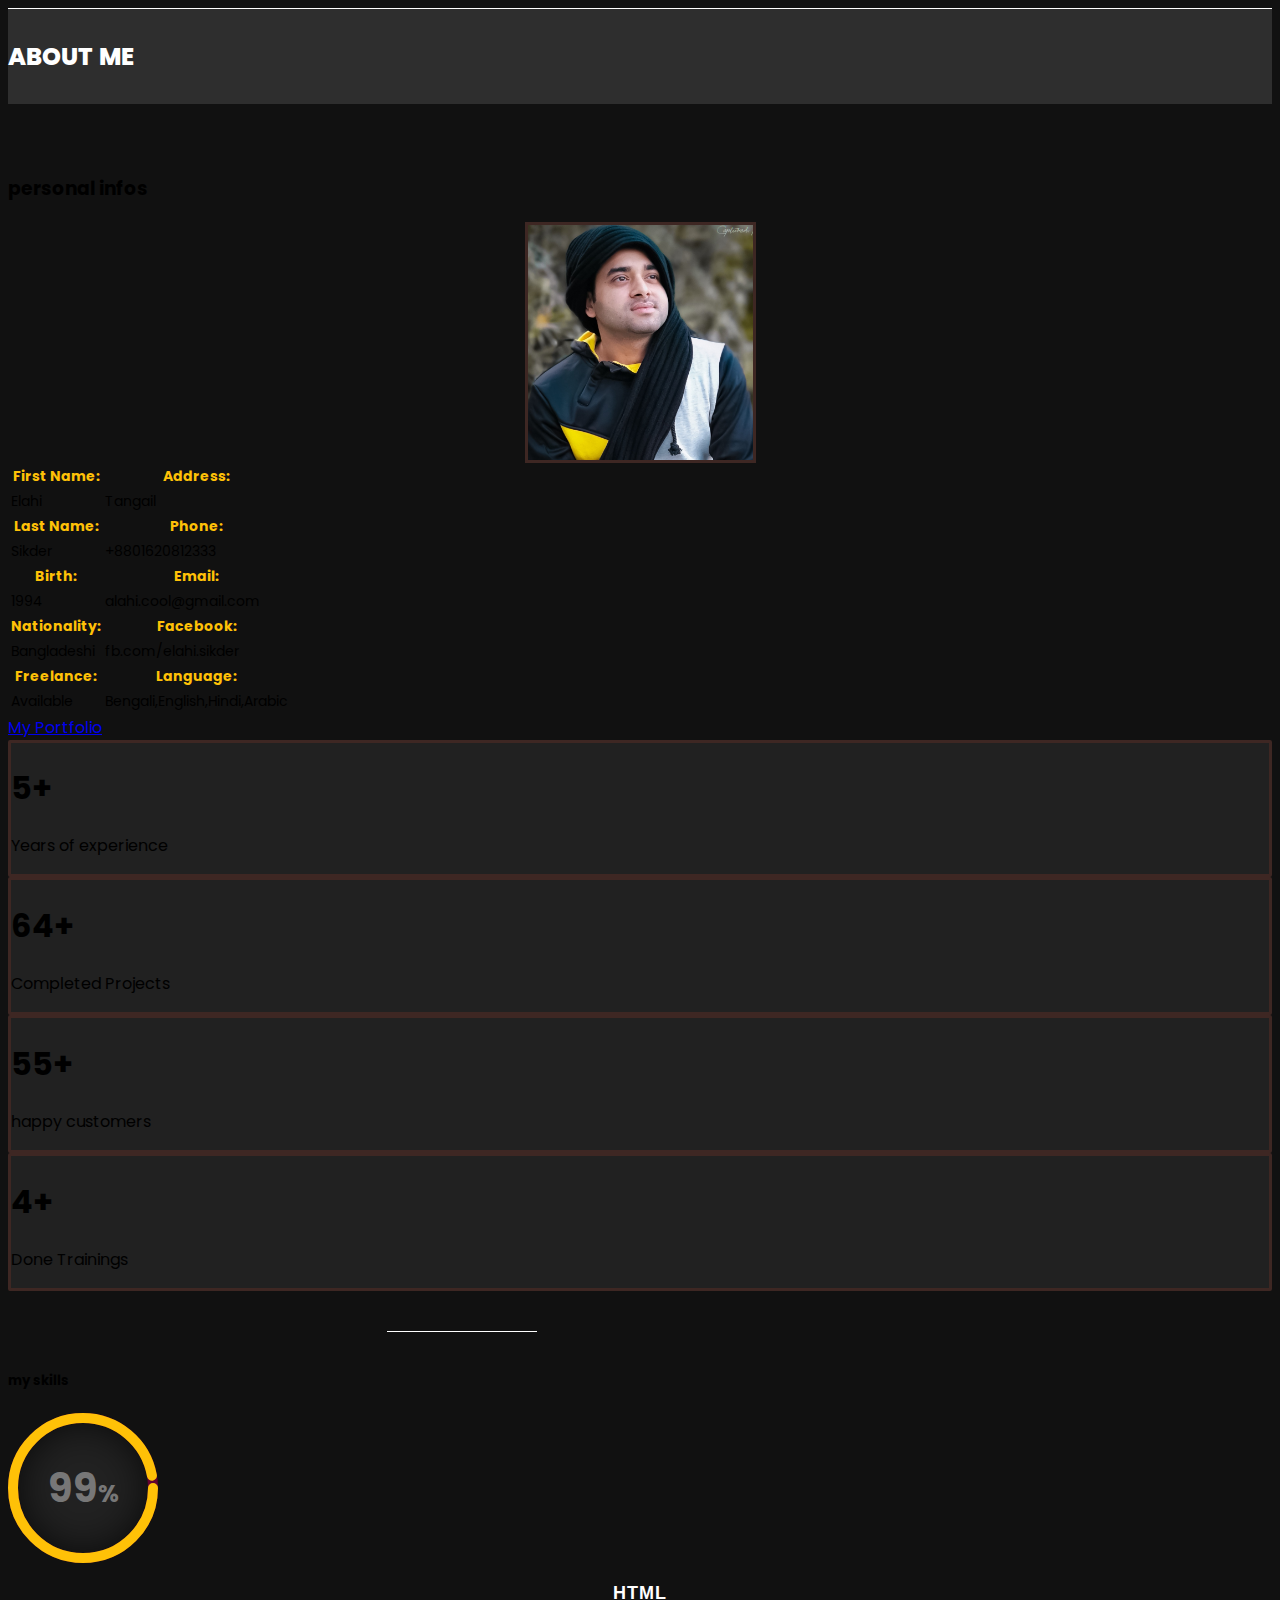
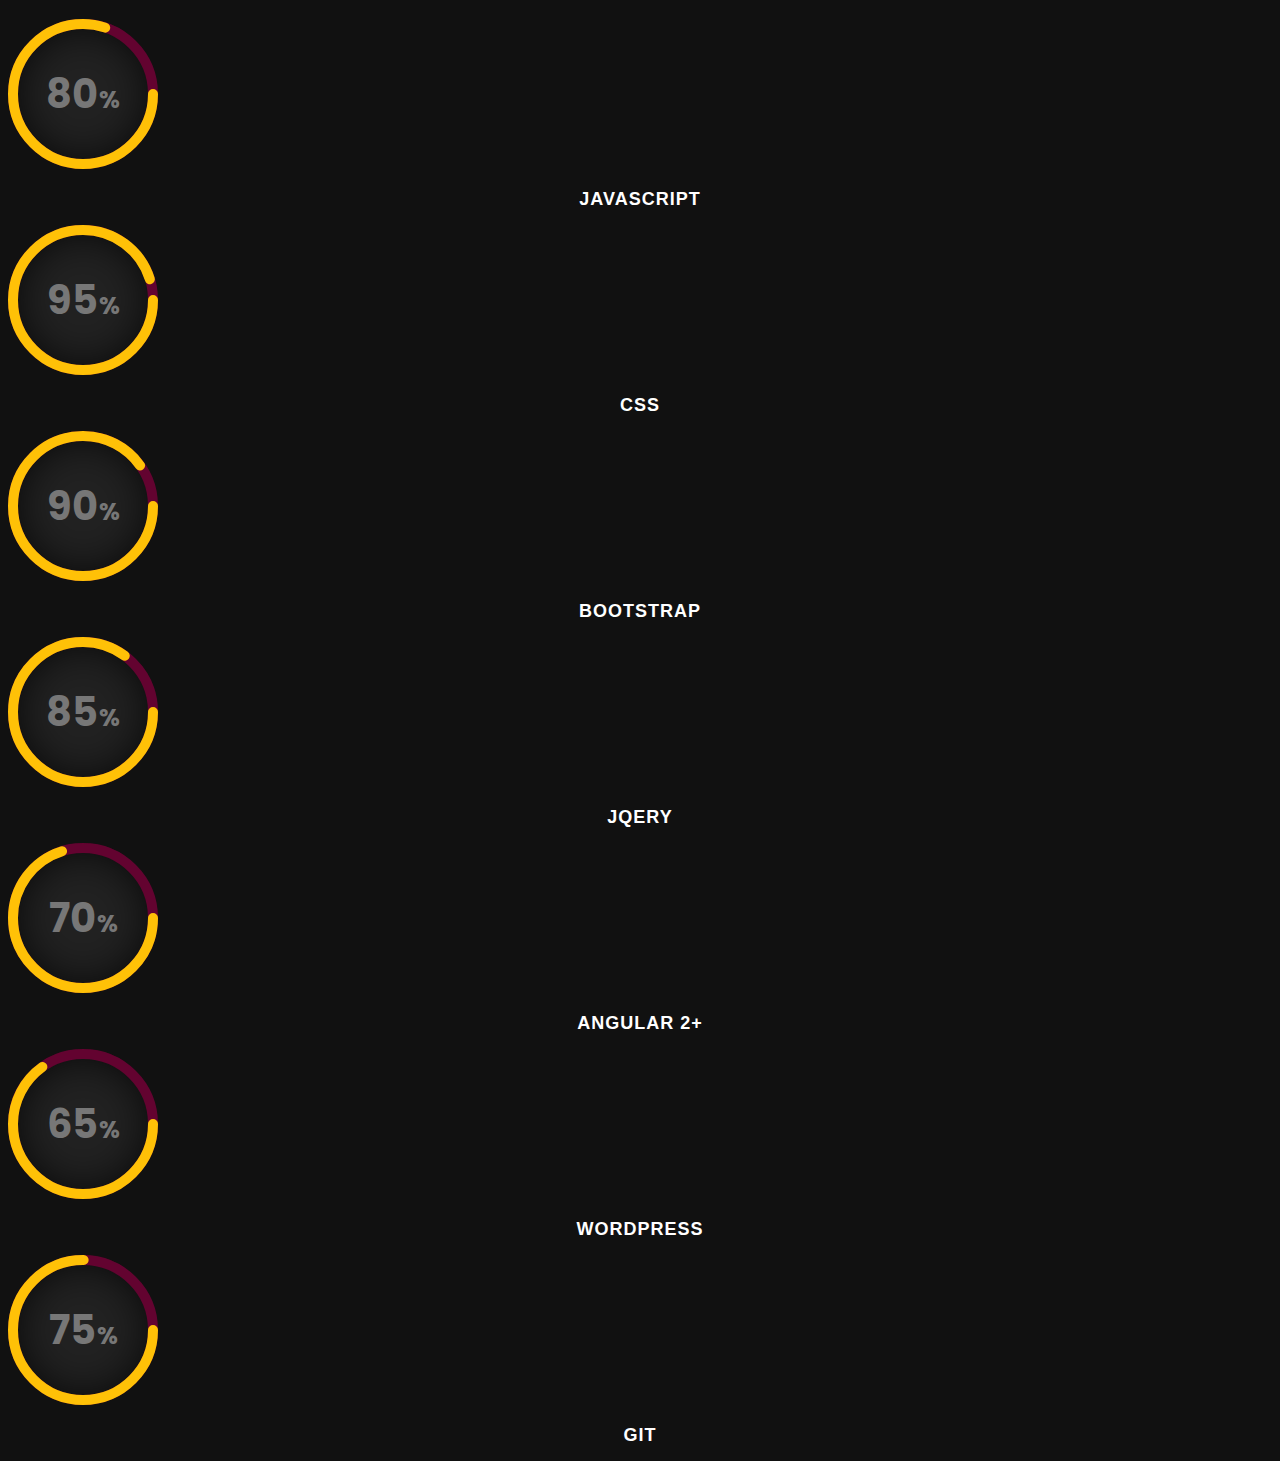
==== About/about.html @ 43adfd50 "Add files via upload" ====
<!DOCTYPE html>
<html>

<head>
    <meta charset="UTF-8">
    <meta name="viewport" content="width=device-width, initial-scale=1">
    <title>About</title>
     <!-- Template Google Fonts -->
    <link href="https://fonts.googleapis.com/css?family=Poppins:400,400i,500,500i,600,600i,700,700i,800,800i,900,900i" rel="stylesheet"> 
     <link href="https://fonts.googleapis.com/css?family=Open+Sans:300,400,400i,600,600i,700" rel="stylesheet"> 
    <!--Font Awesome -->
    <link rel="stylesheet" href="../Font awesome/all.css" type="text/css" media="all" />
    <!--bootstrap css-->
    <link rel="stylesheet" href="../Bootstrap/bootstrap.min.css" type="text/css" media="all" />
    
    
      <!-- Custom Styles -->
    <link rel="stylesheet" href="style.css" type="text/css" media="all" />
</head>

<body>
<header class="fixed-top">
  <div class="container">
    <div class="row">
      <div class="col-10">
        <h2 class="header-name">About <span class="text-warning ">me</span></h2>
      </div>
      <div class="col-2">
        <span class="icon"><i class="fas  fa-bars"></i></span>
      </div>
    </div>
  </div>
  
    <div class="list ">
    
    <div class="cross-icon clearfix"><span class ="text-white closed "><i class="fa fa-times" aria-hidden="true"></i></span></div>
    
   <ul class="list-group text-uppercase ul-main">
     
  <li class="list-group-item"><a class="text-decoration-none" href ="../index.html"><i class="fas fa-home text-warning"></i><span class="text-warning">Home</span></a></li>
  
  <li class="list-group-item"><a class="text-decoration-none text-white " href ="about.html" ><i class="fas fa-user"></i><span> About </span></a></li>
  
  <li class="list-group-item"><a class="text-decoration-none text-white " href ="../My-Portfolio/portfolio.html"><i class="fa fa-briefcase"></i>Portfolio</a></li>
  
  <li class="list-group-item  "><a class="text-decoration-none text-white " href ="../Contact/contact.html"><i class="fa fa-envelope-open"></i>Contact</a></li>
  
  <li class="list-group-item "><a class="text-decoration-none text-white " href =""><i class="fa fa-comments"></i>Blog</a></li>
</ul> 
  </div>
  
</div>
 
</header>

<section class="text-white info ">
  <div class="container">
    
    <div class="">
      <h3 class="text-uppercase"><span class="text-warning">personal</span> infos</h3> 
      <img class="img-fluid rounded-circle my-img" src="IMG_20210127_092931.jpg" alt="" />
    </div>
   
   <div class="mt-3 d-flex justify-content-between">
     <table class="table table-borderless text-white word">
  <tr >
      <th  scope="col">First Name:</th>
            <th scope="col">Address:</th>
    </tr>
    <td>Elahi</td>
    <td>Tangail</td>
      <tr>
      <th scope="col">Last Name:</th>
            <th scope="col">Phone:</th>
    </tr>
    <td>Sikder</td>
    <td>+8801620812333</td>
    
      <tr>
        <th scope="col">Birth:</th>
        <th scope="col">Email:</th>
      </tr>
      <td>1994</td>
      <td>alahi.cool@gmail.com</td>
      
           <tr>
             <th scope="col">Nationality:</th>
             <th scope="col">Facebook:</th>
           </tr>
           <td>Bangladeshi</td>
           <td>fb.com/elahi.sikder</td>
           
                <tr>
                  <th scope="col">Freelance:</th>
                  <th scope="col">Language:</th>
                </tr>
                <td>Available</td>
                <td>Bengali,English,Hindi,Arabic</td>
      
</table>

   </div> 

  </div>
</section>

<section class="experience mb-5 ">
   
<div class="container overflow-hidden">
    <a class="btn btn-warning text-uppercase "href="../Portfolio/portfolio.html">My Portfolio</a>
    
  <div class=" mt-3 row gy-3 text-uppercase ">
    <div class="col-6">
      <div class="p-3 text-white text-center experience-bg">
        <h1 class="poppins text-warning">5+</h1>
        <p class="lead">Years of experience</p>
      </div>
    </div>
    <div class="col-6">
    <div class="p-3 text-white text-center experience-bg">
      <h1 class="poppins text-warning">64+</h1>
      <p class="lead">Completed Projects</p>
    </div>
    </div>
    <div class="col-6 col-md-6">
 <div class="p-3 text-white text-center experience-bg">
   <h1 class="text-warning poppins">55+</h1>
   <p class="lead">happy customers</p>
 </div>
    </div>
    <div class="col-6">
      <div class="p-3 text-white text-center experience-bg">
        <h1 class="text-warning poppins">4+</h1>
        <p class="lead"> Done Trainings  </p>
      </div>
    </div>
  </div>
</div>
</section>


<section class="skills text-white  ">
  <div class="container">
      <h5 class="text-uppercase"><span class="text-warning ">my</span> skills</h5>
      
  <div class="d-flex flex-row flex-wrap justify-content-around">
    
   <div class="card">
  <div class="box">
    <div class="percent">
      <svg>
        <circle cx="70" cy="70" r="70"></circle>
        <circle cx="70" cy="70" r="70"></circle>
      </svg>
      <div class="number">
        <h2>99<span>%</span></h2>
      </div>
    </div>
    <h2 class="text">HTML</h2>
  </div>
</div>
     <div class="card">
  <div class="box">
    <div class="percent">
      <svg>
        <circle cx="70" cy="70" r="70"></circle>
        <circle cx="70" cy="70" r="70"></circle>
      </svg>
      <div class="number">
        <h2>80<span>%</span></h2>
      </div>
    </div>
    <h2 class="text">JAVASCRIPT</h2>
  </div>
</div>
   <div class="card">
  <div class="box">
    <div class="percent">
      <svg>
        <circle cx="70" cy="70" r="70"></circle>
        <circle cx="70" cy="70" r="70"></circle>
      </svg>
      <div class="number">
        <h2>95<span>%</span></h2>
      </div>
    </div>
    <h2 class="text">CSS</h2>
  </div>
</div>
   <div class="card">
  <div class="box">
    <div class="percent">
      <svg>
        <circle cx="70" cy="70" r="70"></circle>
        <circle cx="70" cy="70" r="70"></circle>
      </svg>
      <div class="number">
        <h2>90<span>%</span></h2>
      </div>
    </div>
    <h2 class="text">BOOTSTRAP</h2>
  </div>
</div>
   <div class="card">
  <div class="box">
    <div class="percent">
      <svg>
        <circle cx="70" cy="70" r="70"></circle>
        <circle cx="70" cy="70" r="70"></circle>
      </svg>
      <div class="number">
        <h2>85<span>%</span></h2>
      </div>
    </div>
    <h2 class="text">JQERY</h2></h2>
  </div>
</div>
   <div class="card">
  <div class="box">
    <div class="percent">
      <svg>
        <circle cx="70" cy="70" r="70"></circle>
        <circle cx="70" cy="70" r="70"></circle>
      </svg>
      <div class="number">
        <h2>70<span>%</span></h2>
      </div>
    </div>
    <h2 class="text">ANGULAR 2+</h2>
  </div>
</div>

<div class="card">
  <div class="box">
    <div class="percent">
      <svg>
        <circle cx="70" cy="70" r="70"></circle>
        <circle cx="70" cy="70" r="70"></circle>
      </svg>
      <div class="number">
        <h2>65<span>%</span></h2>
      </div>
    </div>
    <h2 class="text">WORDPRESS</h2>
  </div>
</div>

<div class="card">
  <div class="box">
    <div class="percent">
      <svg>
        <circle cx="70" cy="70" r="70"></circle>
        <circle cx="70" cy="70" r="70"></circle>
      </svg>
      <div class="number">
        <h2>75<span>%</span></h2>
      </div>
    </div>
    <h2 class="text">GIT</h2>
  </div>
</div>

</div>
</div>

      


  </section>



    <!-- Jquery-->
    <script src="../Jquery/jquery.js"></script>
  <!-- Bootstrap Javascript-->
  <script src="../Bootstrap/bootstrap.min.js"> </script>
    <!-- Custom Javascript-->
  <script src="main.js"></script>
  
</body>

</html>
---- About/style.css ----
body{
    font-family: 'Poppins', sans-serif; 
    background :#111111;
   }
.poppins{
  font-family: 'Poppins', sans-serif; 
  font-weight: bold ;
}
header{
  background :#2e2e2e ;
  color :white ;
  text-transform :uppercase ;
  border-top: 0.5px solid white;
  padding :10px 0px ;
}
.header-name{
  font-weight: 800;
}
.info{
  margin-top :70px;
}

/*list*/

.list{
  background :#212121;
  position :absolute ;
  top:0;
  left :0;
  width: 100%;
  height: 100vh ;
  display: none ;
}

.cross-icon span{
  display :block ;
  float :right ;
  margin-right :50px ;
  margin-top :40px ;
  font-size :1.3em;
  cursor: pointer ;
  
}
.ul-main li{
  background :#212121 !important;
  color: white ;
  padding :20px;
  margin-left :10px ;
}
.ul-main li:nth-child(1){
  border-top: none;
}


.ul-main li i{
  display :inline-block ;
  margin-right: 10px;
}
.ul-main li i:hover {
  color: #FFC107;
}


.my-img{
  display: block;
  margin-left: auto;
  margin-right: auto;
  width :225px ;
  height: 235px ;
  border: 3px solid #3E2723 ;
}
th{
  color :#FFC107 ;
}
.word {
  font-size :14px ;
}
.experience-bg{
  background :#212121 ;
  border: 3px solid #3E2723 ;
  border-radius :2px;
}
.experience{
  position :relative ;
}

.experience::after{
  content: "";
  position :absolute ;
  display :block ;
  background :white ;
  left :30%;
  bottom :-50;
  width: 150px ;
  height :0.5px;
  transform: translateY(40px);
  
}
.skills{
  margin-top :80px  !important;
}

/*svg*/

/*.svg-flex {
 display: flex;
 flex-flow: row ;
 flex-wrap: wrap ;
 justify-content :space-around;
}
*/
.percent {
  position: relative;
  width: 150px;
  height: 150px;
  border-radius: 50%;
  box-shadow: inset 0 0 50px #000;
  background: #222;
  z-index: 1000;
}

.percent .number {
  position: absolute;
  top: 0;
  left: 0;
  width: 100%;
  height: 100%;
  display: flex;
  justify-content: center;
  align-items: center;
  border-radius: 50%;
}

.percent .number h2 {
  color: #777;
  font-weight: 700;
  font-size: 40px;
  transition: 0.5s;
}

.card:hover .percent .number h2 {
  color: #FFC107 ;
  font-size: 60px;
}

.percent .number h2 span {
  font-size: 24px;
  color: #777;
  transition: 0.5s;
}

.card:hover .percent .number h2 span {
  color: #FFC107 ;
}

.text {
  position: relative;
  color: white ;
  margin-top: 20px;
  font-weight: 700;
  font-size: 18px;
  letter-spacing: 1px;
  text-transform: uppercase;
  transition: 0.5s;
  text-align :center ;
  font-family: 'Nunito', sans-serif  !important; 
}

.card:hover .text {
  color: #FFC107 ;
}
.card{
  background :none ;
}
svg {
  position: relative;
  width: 150px;
  height: 150px;
  z-index: 1000;
}

svg circle
{
  width: 100%;
  height: 100%;
  fill: none;
  stroke: #630330 ;
  stroke-width: 10;
  stroke-linecap: round;
  transform: translate(5px, 5px);
}

svg circle:nth-child(2) {
  stroke-dasharray: 440;
  stroke-dashoffset: 440;
}

.card:nth-child(1) svg circle:nth-child(2) {
  stroke-dashoffset: calc(440 - (440 * 97) / 100);
  stroke: #FFC107;
}


.card:nth-child(2) svg circle:nth-child(2) {
  stroke-dashoffset: calc(440 - (440 * 80) / 100);
  stroke: #FFC107;
}

.card:nth-child(3) svg circle:nth-child(2) {
  stroke-dashoffset: calc(440 - (440 * 95) / 100);
  stroke: #FFC107;
} 

.card:nth-child(4) svg circle:nth-child(2) {
  stroke-dashoffset: calc(440 - (440 * 90) / 100);
  stroke: #FFC107;
} 

.card:nth-child(5) svg circle:nth-child(2) {
  stroke-dashoffset: calc(440 - (440 * 85) / 100);
  stroke: #FFC107;
} 

.card:nth-child(6) svg circle:nth-child(2) {
  stroke-dashoffset: calc(440 - (440 * 70) / 100);
  stroke: #FFC107;
} 

.card:nth-child(7) svg circle:nth-child(2) {
  stroke-dashoffset: calc(440 - (440 * 65) / 100);
  stroke: #FFC107;
} 

.card:nth-child(8) svg circle:nth-child(2) {
  stroke-dashoffset: calc(440 - (440 * 75) / 100);
  stroke: #FFC107;
}
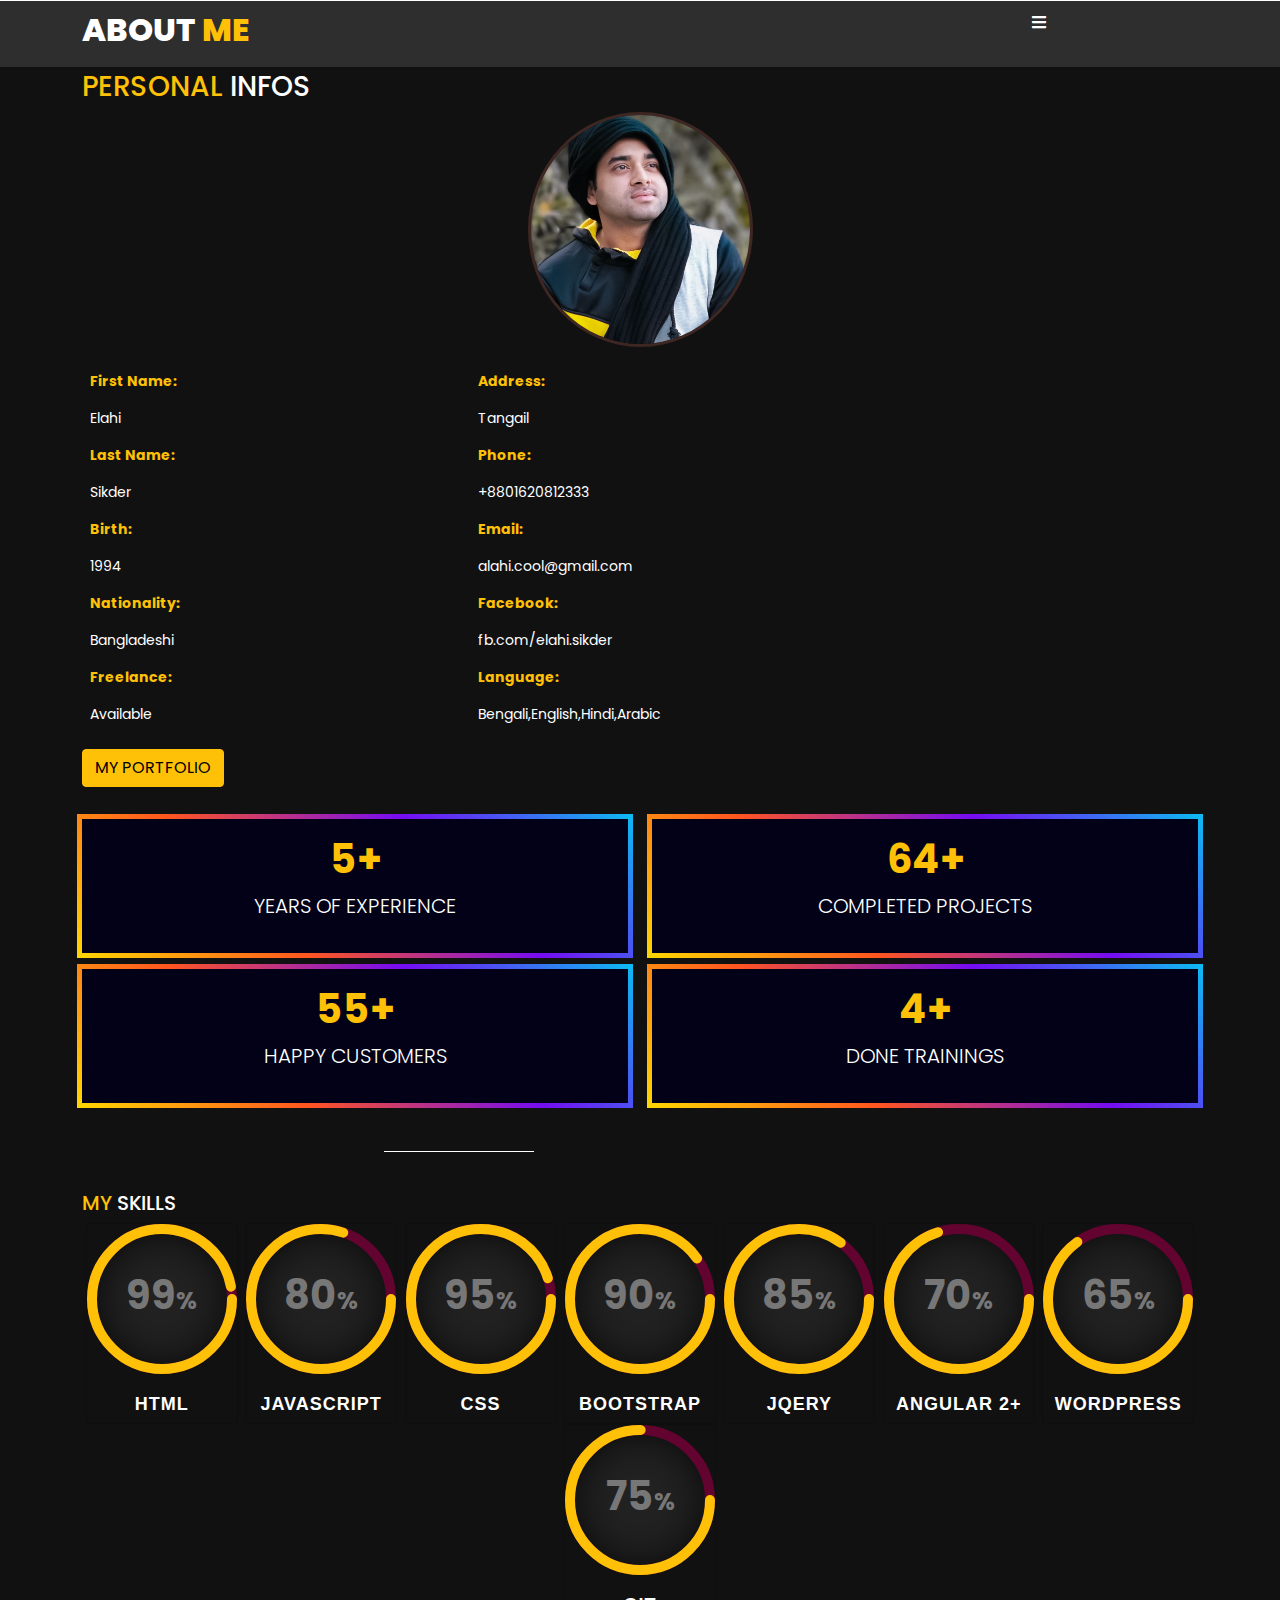
==== commit 8517b9f4: "Update about.html" ====
--- a/About/about.html
+++ b/About/about.html
@@ -109,7 +109,7 @@
 <div class="container overflow-hidden">
     <a class="btn btn-warning text-uppercase "href="../Portfolio/portfolio.html">My Portfolio</a>
     
-  <div class=" mt-3 row gy-3 text-uppercase ">
+  <div class=" mt-3 row gy-3 text-uppercase mb-2">
     <div class="col-6">
       <div class="p-3 text-white text-center experience-bg">
         <h1 class="poppins text-warning">5+</h1>
@@ -279,4 +279,4 @@
   
 </body>
 
-</html>+</html>
--- a/About/style.css
+++ b/About/style.css
@@ -75,11 +75,37 @@
 .word {
   font-size :14px ;
 }
+
+
 .experience-bg{
-  background :#212121 ;
-  border: 3px solid #3E2723 ;
-  border-radius :2px;
-}
+  position :relative ;
+  background :#020117 ;
+} 
+
+.experience-bg::after {
+  content: '';
+  position: absolute;
+  top: -5px;
+  left: -5px;
+  right: -5px;
+  bottom: -5px;
+  background: linear-gradient(45deg, #ffd800, #ff5520, #750cf2, #0cbcf2);
+  z-index: -1;
+}
+
+.experience-bg::before {
+  content: '';
+  position: absolute;
+  top: 0px;
+  left: 0px;
+  right: 0px;
+  bottom: 0px;
+  background: linear-gradient(45deg, #ffd800, #ff5520, #750cf2, #0cbcf2);
+  z-index: -2;
+  filter: blur (40px)
+}
+
+
 .experience{
   position :relative ;
 }
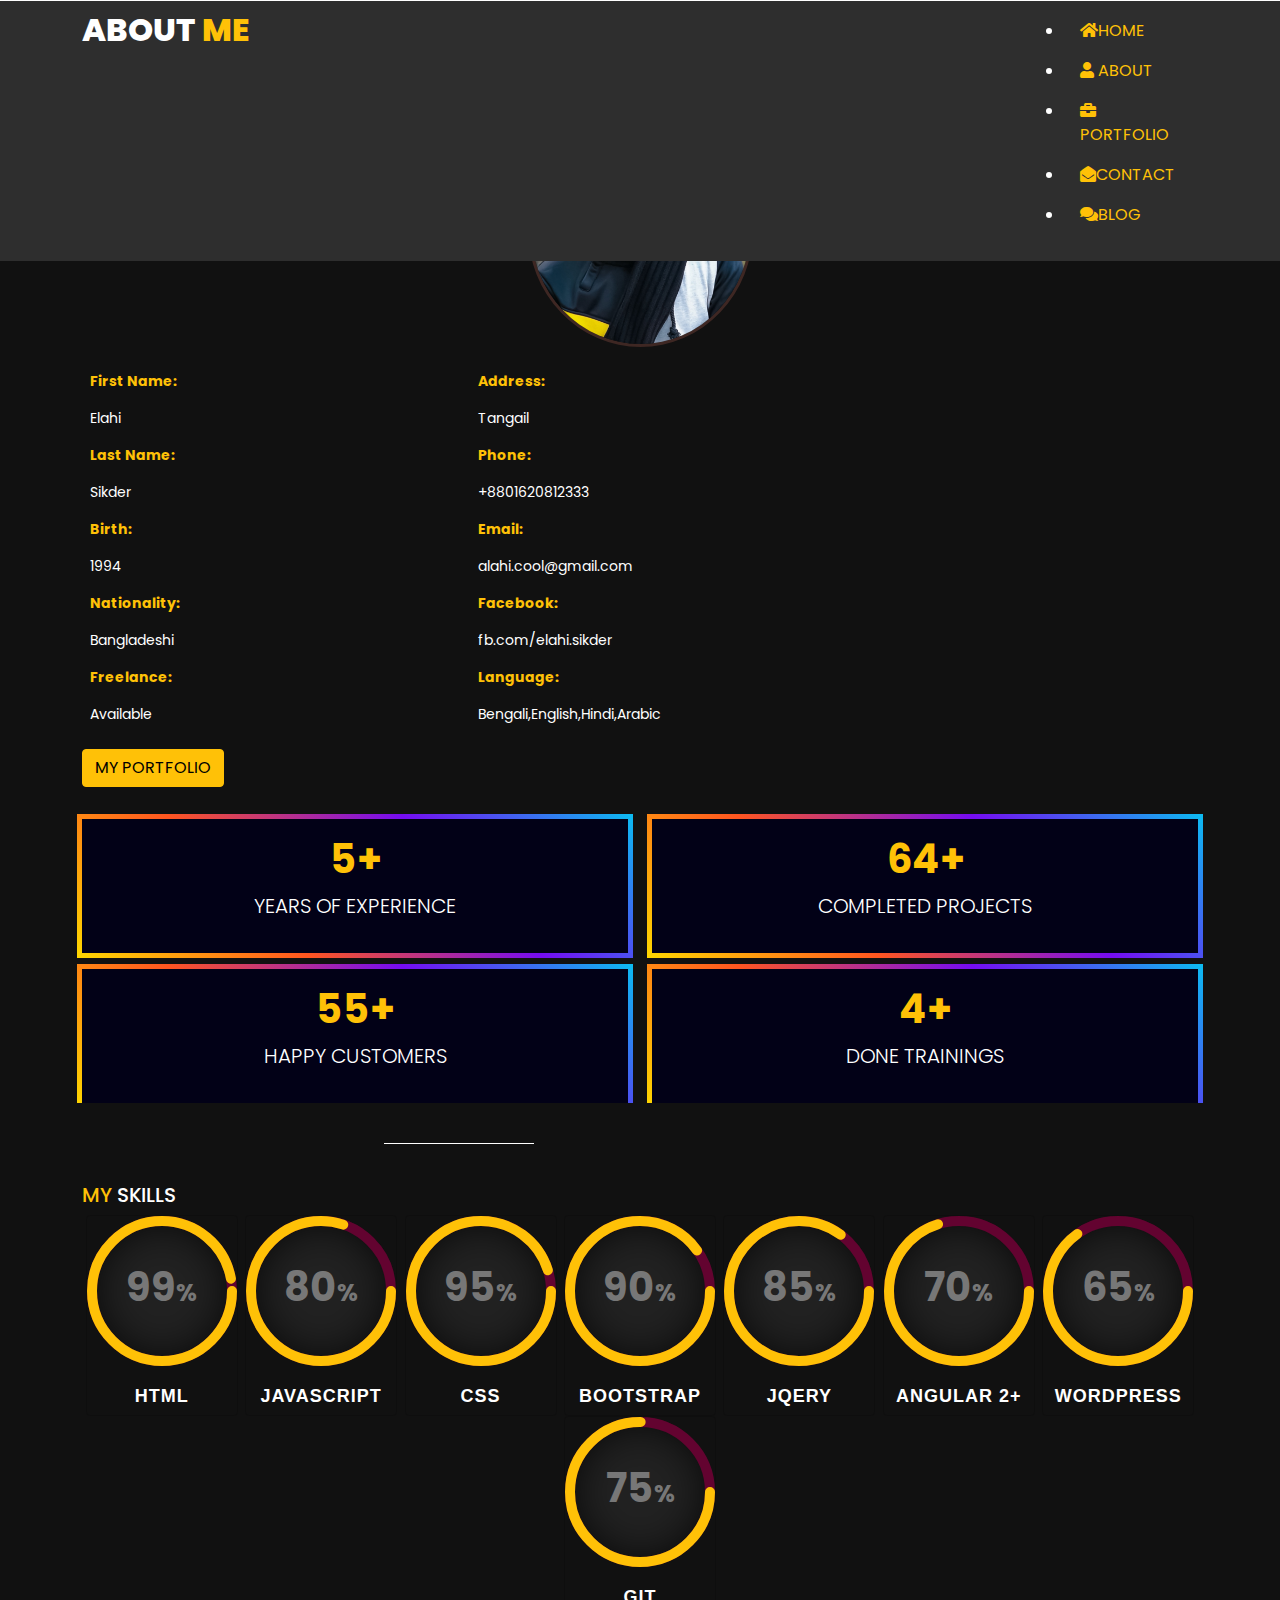
==== commit c6f5c9e0: "Update about.html" ====
--- a/About/about.html
+++ b/About/about.html
@@ -20,38 +20,35 @@
 
 <body>
 <header class="fixed-top">
-  <div class="container">
+   <div class="container">
     <div class="row">
       <div class="col-10">
         <h2 class="header-name">About <span class="text-warning ">me</span></h2>
       </div>
       <div class="col-2">
-        <span class="icon"><i class="fas  fa-bars"></i></span>
-      </div>
-    </div>
-  </div>
-  
-    <div class="list ">
-    
-    <div class="cross-icon clearfix"><span class ="text-white closed "><i class="fa fa-times" aria-hidden="true"></i></span></div>
-    
-   <ul class="list-group text-uppercase ul-main">
-     
-  <li class="list-group-item"><a class="text-decoration-none" href ="../index.html"><i class="fas fa-home text-warning"></i><span class="text-warning">Home</span></a></li>
-  
-  <li class="list-group-item"><a class="text-decoration-none text-white " href ="about.html" ><i class="fas fa-user"></i><span> About </span></a></li>
-  
-  <li class="list-group-item"><a class="text-decoration-none text-white " href ="../My-Portfolio/portfolio.html"><i class="fa fa-briefcase"></i>Portfolio</a></li>
-  
-  <li class="list-group-item  "><a class="text-decoration-none text-white " href ="../Contact/contact.html"><i class="fa fa-envelope-open"></i>Contact</a></li>
-  
-  <li class="list-group-item "><a class="text-decoration-none text-white " href =""><i class="fa fa-comments"></i>Blog</a></li>
-</ul> 
-  </div>
-  
-</div>
- 
-</header>
+        <div class="menu-toggler">
+    <div class="bar half top"></div>
+    <div class="bar"></div>
+    <div class="bar half bottom"></div>
+  </div>
+  <nav>
+    <ul class="nav-list">
+      <li class=""><a class="nav-link" href ="../index.html"><i class="fas fa-home text-warning"></i><span class="text-warning ">Home</span></a></li>
+  
+  <li class=""><a class="text-decoration-none nav-link" href ="about.html" ><i class="fas fa-user text-warning "></i><span class="text-warning "> About </span></a></li>
+  
+  <li class=""><a class="nav-link text-warning" href ="../My-Portfolio/portfolio.html"><i class="fa fa-briefcase text-warning "></i>Portfolio</a></li>
+  
+  <li class=""><a class="text-decoration-none text-warning nav-link " href ="../Contact/contact.html"><i class="fa fa-envelope-open"></i>Contact</a></li>
+  
+  <li class=""><a class="text-decoration-none text-warning nav-link " href =""><i class="fa fa-comments"></i>Blog</a></li> 
+    </ul>
+  </nav>
+        
+      </div>
+    </div>
+   </div>
+  </header>
 
 <section class="text-white info ">
   <div class="container">
@@ -61,7 +58,7 @@
       <img class="img-fluid rounded-circle my-img" src="IMG_20210127_092931.jpg" alt="" />
     </div>
    
-   <div class="mt-3 d-flex justify-content-between">
+   <div class="mt-3 d-flex justify-content-center">
      <table class="table table-borderless text-white word">
   <tr >
       <th  scope="col">First Name:</th>
@@ -107,9 +104,9 @@
 <section class="experience mb-5 ">
    
 <div class="container overflow-hidden">
-    <a class="btn btn-warning text-uppercase "href="../Portfolio/portfolio.html">My Portfolio</a>
-    
-  <div class=" mt-3 row gy-3 text-uppercase mb-2">
+    <a class="btn btn-warning text-uppercase "href="../My-Portfolio/portfolio.html">My Portfolio</a>
+    
+  <div class=" mt-3 row gy-3 text-uppercase xp">
     <div class="col-6">
       <div class="p-3 text-white text-center experience-bg">
         <h1 class="poppins text-warning">5+</h1>
@@ -263,15 +260,12 @@
 </div>
 </div>
 
-      
-
-
   </section>
-
 
 
     <!-- Jquery-->
     <script src="../Jquery/jquery.js"></script>
+    <script src="../humberger.js" type="text/javascript" charset="utf-8"> </script>
   <!-- Bootstrap Javascript-->
   <script src="../Bootstrap/bootstrap.min.js"> </script>
     <!-- Custom Javascript-->
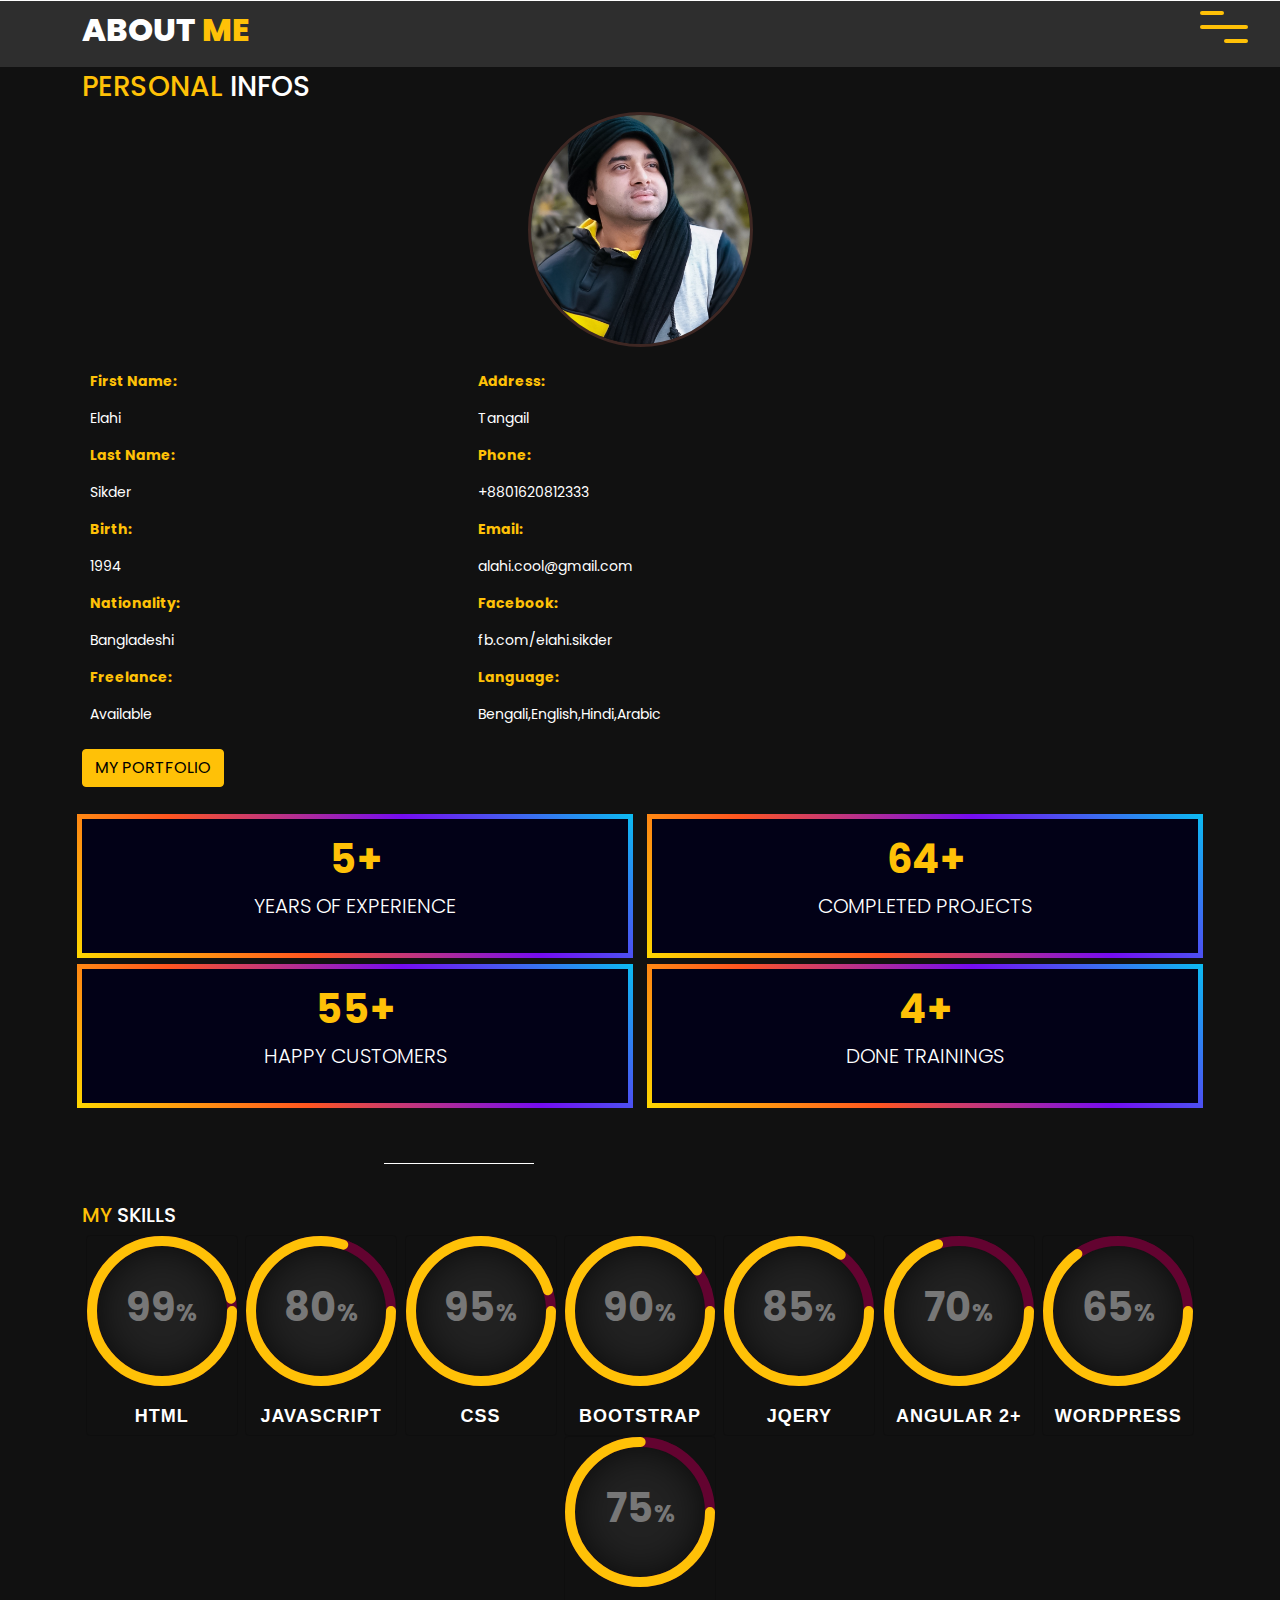
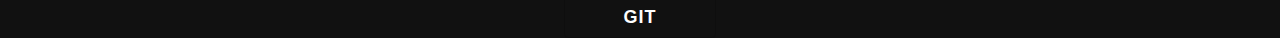
==== commit cb6e3863: "Update about.html" ====
--- a/About/about.html
+++ b/About/about.html
@@ -262,7 +262,6 @@
 
   </section>
 
-
     <!-- Jquery-->
     <script src="../Jquery/jquery.js"></script>
     <script src="../humberger.js" type="text/javascript" charset="utf-8"> </script>
--- a/About/style.css
+++ b/About/style.css
@@ -1,6 +1,9 @@
 body{
     font-family: 'Poppins', sans-serif; 
     background :#111111;
+   }
+html{
+  scroll-behavior: smooth ;
    }
 .poppins{
   font-family: 'Poppins', sans-serif; 
@@ -21,45 +24,114 @@
 }
 
 /*list*/
-
-.list{
-  background :#212121;
-  position :absolute ;
-  top:0;
-  left :0;
-  width: 100%;
-  height: 100vh ;
-  display: none ;
-}
-
-.cross-icon span{
-  display :block ;
-  float :right ;
-  margin-right :50px ;
-  margin-top :40px ;
-  font-size :1.3em;
-  cursor: pointer ;
-  
-}
-.ul-main li{
-  background :#212121 !important;
-  color: white ;
-  padding :20px;
-  margin-left :10px ;
-}
-.ul-main li:nth-child(1){
-  border-top: none;
-}
-
-
-.ul-main li i{
-  display :inline-block ;
-  margin-right: 10px;
-}
-.ul-main li i:hover {
-  color: #FFC107;
-}
-
+nav {
+  width: 100%;
+  position: fixed ;
+  top: -110vh;
+  left :0rem;
+  z-index: 99;
+  background-color:rgba(0, 0, 0, 0.9) ;
+  border-bottom-right-radius: 100%;
+  border-bottom-left-radius: 100%;
+  transition: all 650ms cubic-bezier(1,0,0,1);
+}
+
+nav.open {
+  top: 0;
+  border-radius: initial;
+}
+
+.nav-list {
+  width: 100%;
+  list-style: none;
+  height: 100vh;
+  display: flex;
+  justify-content: space-around ;
+  align-items: start ;
+}
+
+
+.nav-link {
+  font-family: cursive;
+  font-size: 2rem;
+
+}
+
+.nav-link span:hover, .nav-link span:focus {
+  color: #fff  !important;
+}
+
+
+.menu-toggler {
+  position: absolute;
+  top:0.7;
+  right: 2rem;
+  width: 3rem;
+  height: 2rem;
+  display: flex;
+  flex-direction: column;
+  justify-content: space-between;
+  cursor: pointer;
+  z-index: 999;
+  transition: all 650ms ease-out;
+}
+
+.menu-toggler.open {
+  transform: rotate(-45deg);
+}
+
+.bar {
+  background-color: #FFC107;
+  width: 100%;
+  height: 4px;
+  border-radius: 0.8rem;
+}
+
+.bar.half {
+  width: 50%;
+}
+
+.bar.top {
+  transform-origin: right;
+  transition: transform 650ms cubic-bezier(0.54, -0.81, 0.57, 0.57);
+}
+
+.open .bar.top {
+  transform: rotate(-450deg) translateX(0.8rem);
+}
+
+.bar.bottom {
+  align-self: flex-end;
+  transform-origin: left;
+  transition: transform 650ms cubic-bezier(0.54, -0.81, 0.57, 0.57);
+}
+
+.open .bar.bottom {
+  transform: rotate(-450deg) translateX(-0.8rem);
+}
+
+@media screen and (max-width: 768px) {
+  .nav-list {
+    flex-direction: column;
+    text-align: left ;
+    
+  }
+ .nav-list li a i{
+   display :inline-block ;
+   margin-right: 10px ;
+ }
+
+  li {
+    margin: 1rem 0;
+    text-align: left ;
+  }
+  .nav-link {
+    font-size: 2rem;
+  }
+}
+
+
+/*--------*/
 
 .my-img{
   display: block;
@@ -122,6 +194,9 @@
   transform: translateY(40px);
   
 }
+.xp{
+  margin-bottom: 20px ;
+}
 .skills{
   margin-top :80px  !important;
 }
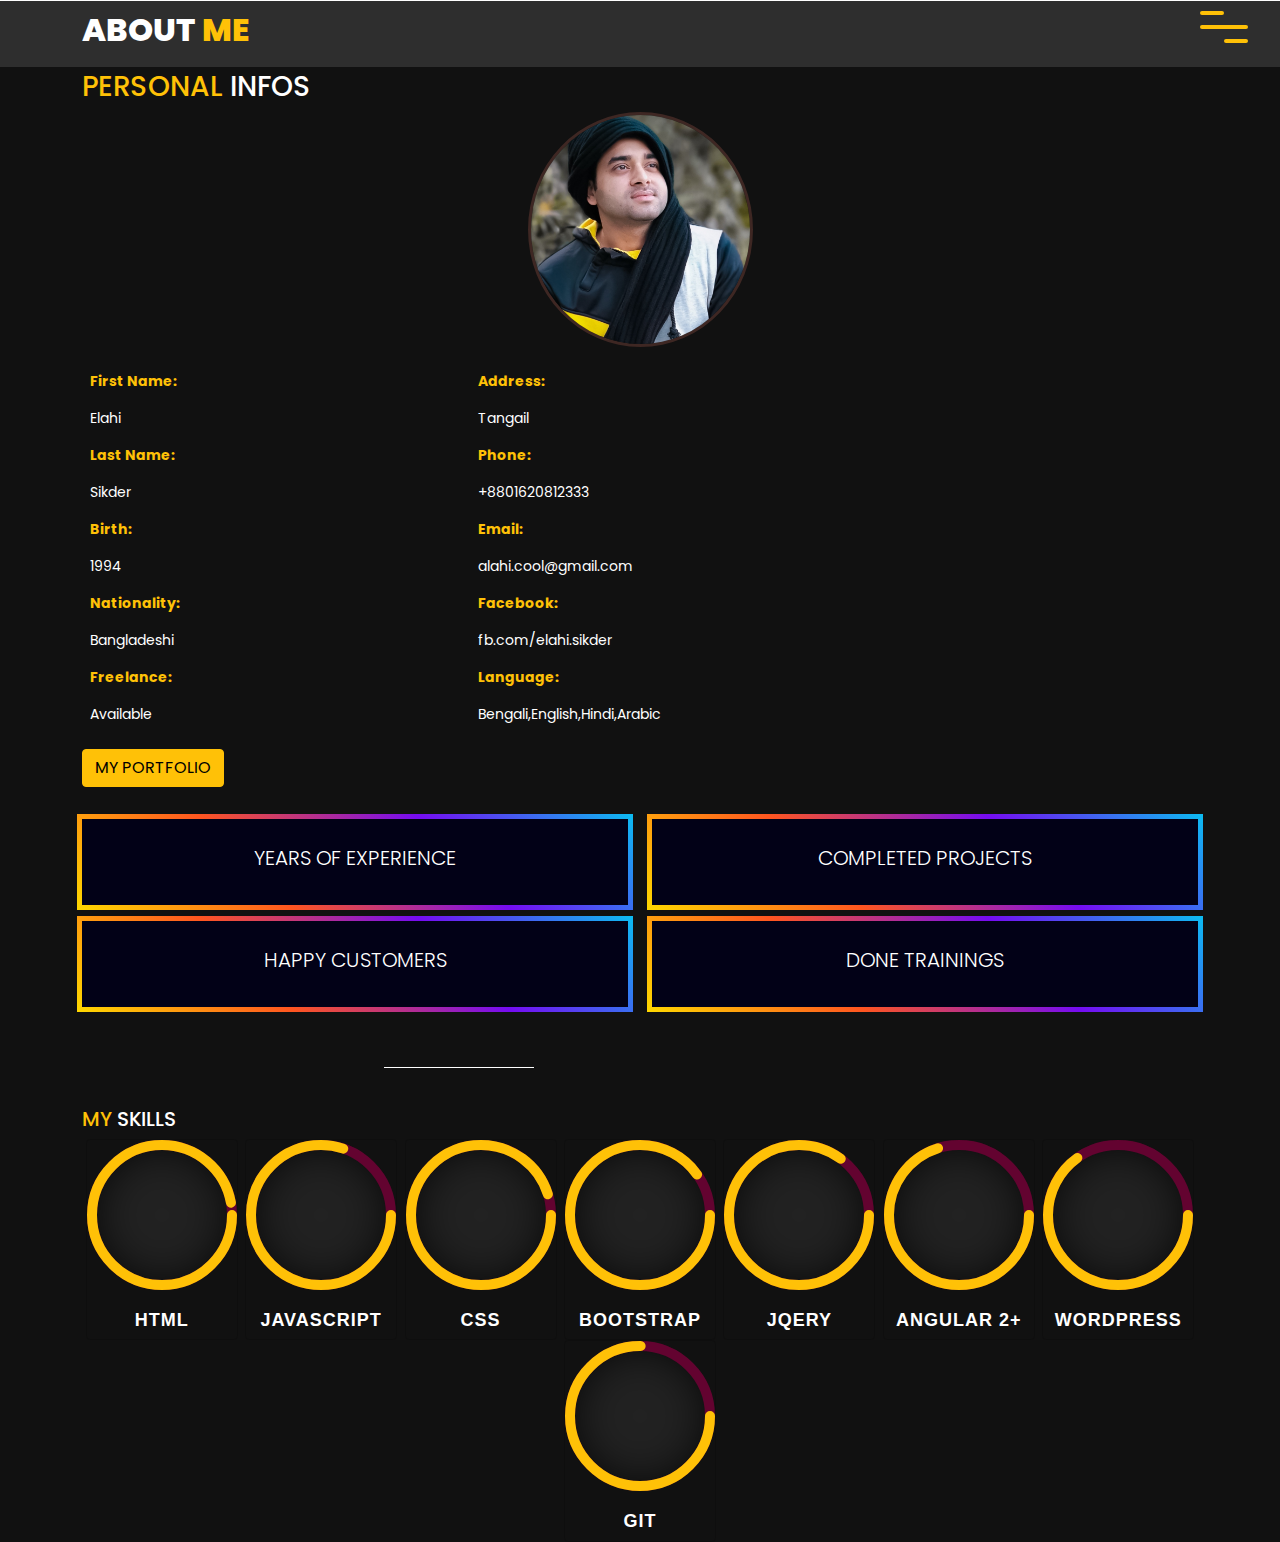
==== commit 42d45074: "Update about.html" ====
--- a/About/about.html
+++ b/About/about.html
@@ -109,25 +109,25 @@
   <div class=" mt-3 row gy-3 text-uppercase xp">
     <div class="col-6">
       <div class="p-3 text-white text-center experience-bg">
-        <h1 class="poppins text-warning">5+</h1>
+        <h1 class="poppins text-warning"><span class="exp"></span></h1>
         <p class="lead">Years of experience</p>
       </div>
     </div>
     <div class="col-6">
     <div class="p-3 text-white text-center experience-bg">
-      <h1 class="poppins text-warning">64+</h1>
+      <h1 class="poppins text-warning"><span class="projects"></span></h1>
       <p class="lead">Completed Projects</p>
     </div>
     </div>
     <div class="col-6 col-md-6">
  <div class="p-3 text-white text-center experience-bg">
-   <h1 class="text-warning poppins">55+</h1>
+   <h1 class="text-warning poppins"><span class="happy"></span></h1>
    <p class="lead">happy customers</p>
  </div>
     </div>
     <div class="col-6">
       <div class="p-3 text-white text-center experience-bg">
-        <h1 class="text-warning poppins">4+</h1>
+        <h1 class="text-warning poppins"><span class="trains"></span></h1>
         <p class="lead"> Done Trainings  </p>
       </div>
     </div>
@@ -150,7 +150,7 @@
         <circle cx="70" cy="70" r="70"></circle>
       </svg>
       <div class="number">
-        <h2>99<span>%</span></h2>
+        <h3 class="html"></h3>
       </div>
     </div>
     <h2 class="text">HTML</h2>
@@ -164,21 +164,21 @@
         <circle cx="70" cy="70" r="70"></circle>
       </svg>
       <div class="number">
-        <h2>80<span>%</span></h2>
-      </div>
-    </div>
-    <h2 class="text">JAVASCRIPT</h2>
-  </div>
-</div>
-   <div class="card">
-  <div class="box">
-    <div class="percent">
-      <svg>
-        <circle cx="70" cy="70" r="70"></circle>
-        <circle cx="70" cy="70" r="70"></circle>
-      </svg>
-      <div class="number">
-        <h2>95<span>%</span></h2>
+        <h3 class="javascript"></h3>
+      </div>
+    </div>
+    <h3 class="text">JAVASCRIPT</h3>
+  </div>
+</div>
+   <div class="card">
+  <div class="box">
+    <div class="percent">
+      <svg>
+        <circle cx="70" cy="70" r="70"></circle>
+        <circle cx="70" cy="70" r="70"></circle>
+      </svg>
+      <div class="number">
+        <h3 class="css"></h3>
       </div>
     </div>
     <h2 class="text">CSS</h2>
@@ -192,7 +192,7 @@
         <circle cx="70" cy="70" r="70"></circle>
       </svg>
       <div class="number">
-        <h2>90<span>%</span></h2>
+        <h3 class="bootstrap"></h3>
       </div>
     </div>
     <h2 class="text">BOOTSTRAP</h2>
@@ -206,7 +206,7 @@
         <circle cx="70" cy="70" r="70"></circle>
       </svg>
       <div class="number">
-        <h2>85<span>%</span></h2>
+        <h3 class="jquery"></h3>
       </div>
     </div>
     <h2 class="text">JQERY</h2></h2>
@@ -220,7 +220,7 @@
         <circle cx="70" cy="70" r="70"></circle>
       </svg>
       <div class="number">
-        <h2>70<span>%</span></h2>
+        <h3 class="angular"></h3>
       </div>
     </div>
     <h2 class="text">ANGULAR 2+</h2>
@@ -235,7 +235,7 @@
         <circle cx="70" cy="70" r="70"></circle>
       </svg>
       <div class="number">
-        <h2>65<span>%</span></h2>
+        <h3 class="wordpress"></h3>
       </div>
     </div>
     <h2 class="text">WORDPRESS</h2>
@@ -250,7 +250,7 @@
         <circle cx="70" cy="70" r="70"></circle>
       </svg>
       <div class="number">
-        <h2>75<span>%</span></h2>
+        <h3 class="git"></h3>
       </div>
     </div>
     <h2 class="text">GIT</h2>
@@ -261,9 +261,11 @@
 </div>
 
   </section>
+
 
     <!-- Jquery-->
     <script src="../Jquery/jquery.js"></script>
+    <script src="../Count-animation/animationCounter.min.js" type="text/javascript" charset="utf-8"> </script>
     <script src="../humberger.js" type="text/javascript" charset="utf-8"> </script>
   <!-- Bootstrap Javascript-->
   <script src="../Bootstrap/bootstrap.min.js"> </script>
--- a/About/style.css
+++ b/About/style.css
@@ -27,7 +27,7 @@
 nav {
   width: 100%;
   position: fixed ;
-  top: -110vh;
+  top: -500vh;
   left :0rem;
   z-index: 99;
   background-color:rgba(0, 0, 0, 0.9) ;
@@ -335,4 +335,4 @@
 .card:nth-child(8) svg circle:nth-child(2) {
   stroke-dashoffset: calc(440 - (440 * 75) / 100);
   stroke: #FFC107;
-} 
+}
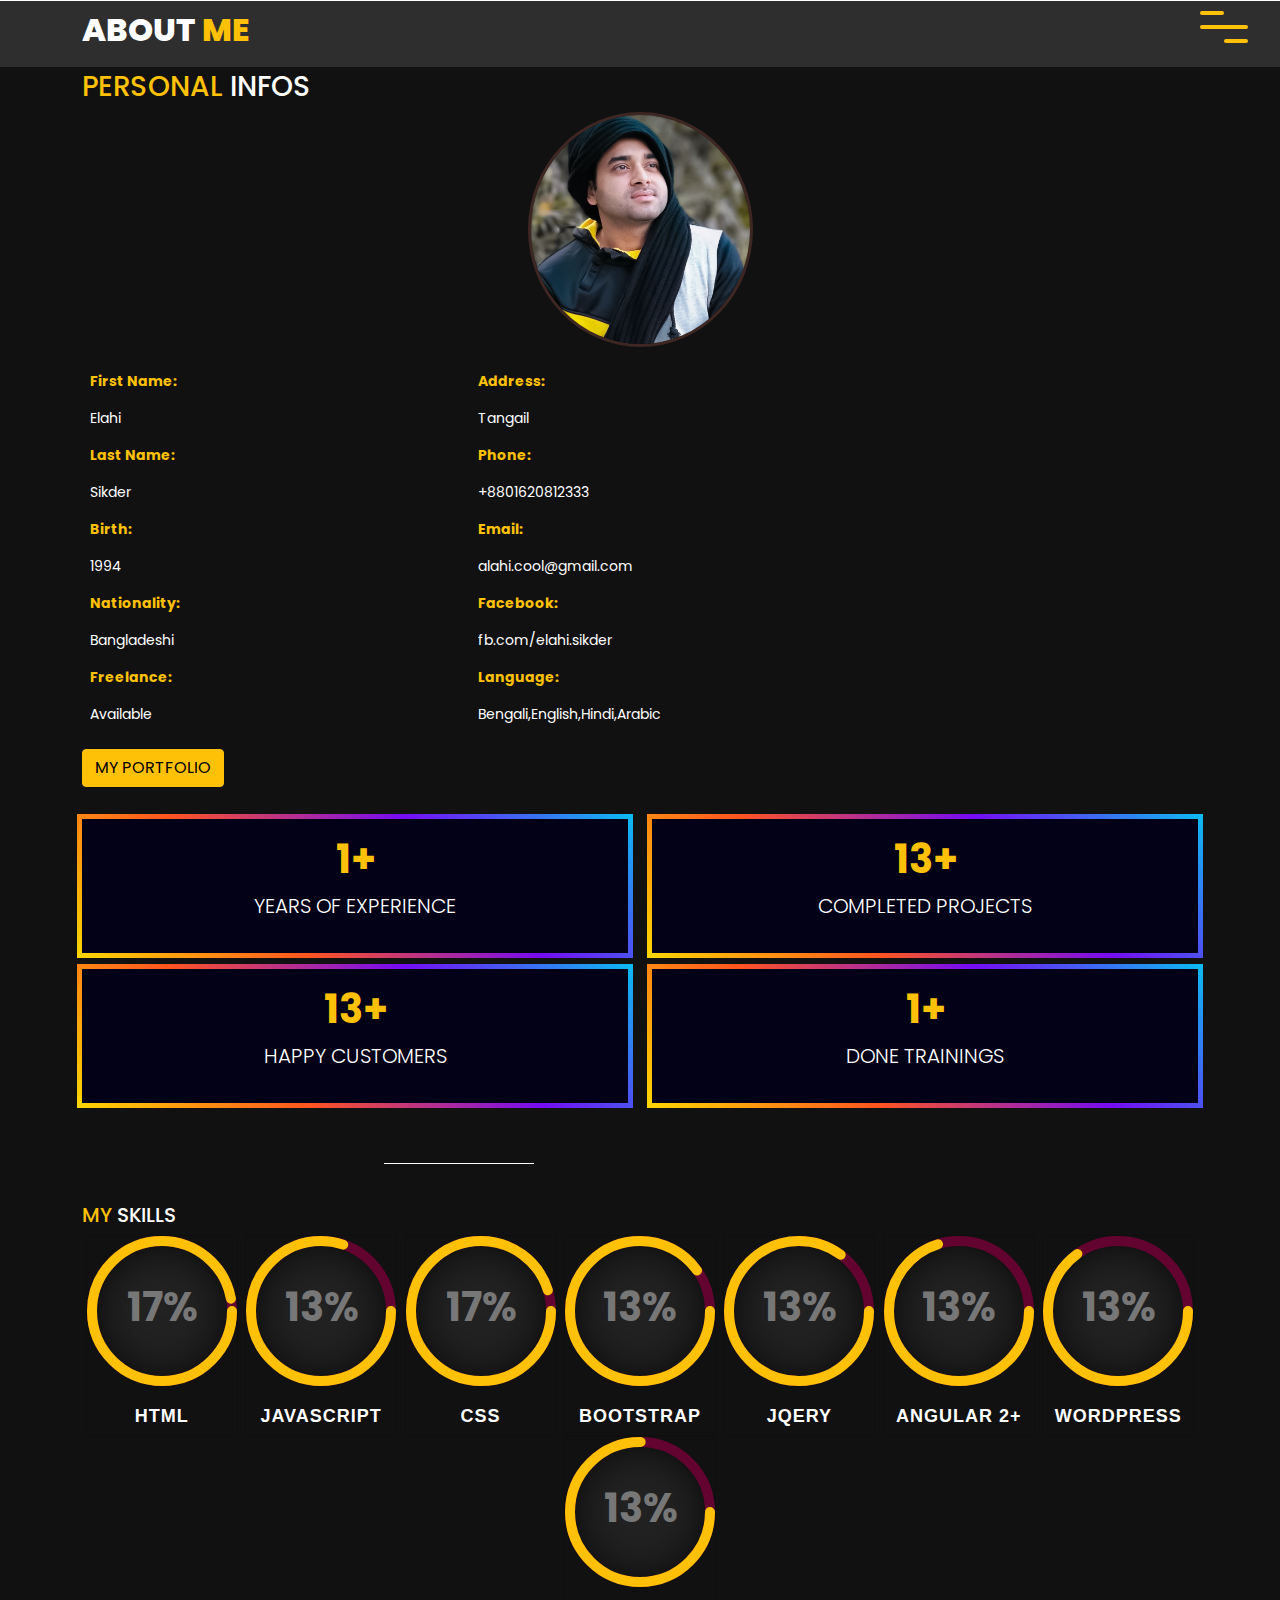
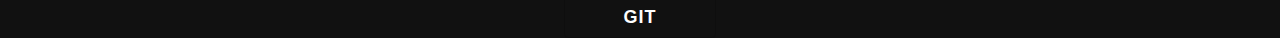
==== commit 5ee34093: "Update about.html" ====
--- a/About/about.html
+++ b/About/about.html
@@ -9,7 +9,7 @@
     <link href="https://fonts.googleapis.com/css?family=Poppins:400,400i,500,500i,600,600i,700,700i,800,800i,900,900i" rel="stylesheet"> 
      <link href="https://fonts.googleapis.com/css?family=Open+Sans:300,400,400i,600,600i,700" rel="stylesheet"> 
     <!--Font Awesome -->
-    <link rel="stylesheet" href="../Font awesome/all.css" type="text/css" media="all" />
+    <link rel="stylesheet" href="../Font-awesome/all.min.css" type="text/css" media="all"/>
     <!--bootstrap css-->
     <link rel="stylesheet" href="../Bootstrap/bootstrap.min.css" type="text/css" media="all" />
     
--- a/Font-awesome/all.min.css
+++ b/Font-awesome/all.min.css
@@ -0,0 +1,5 @@
+/*!
+ * Font Awesome Free 5.15.2 by @fontawesome - https://fontawesome.com
+ * License - https://fontawesome.com/license/free (Icons: CC BY 4.0, Fonts: SIL OFL 1.1, Code: MIT License)
+ */
+.fa,.fab,.fad,.fal,.far,.fas{-moz-osx-font-smoothing:grayscale;-webkit-font-smoothing:antialiased;display:inline-block;font-style:normal;font-variant:normal;text-rendering:auto;line-height:1}.fa-lg{font-size:1.33333em;line-height:.75em;vertical-align:-.0667em}.fa-xs{font-size:.75em}.fa-sm{font-size:.875em}.fa-1x{font-size:1em}.fa-2x{font-size:2em}.fa-3x{font-size:3em}.fa-4x{font-size:4em}.fa-5x{font-size:5em}.fa-6x{font-size:6em}.fa-7x{font-size:7em}.fa-8x{font-size:8em}.fa-9x{font-size:9em}.fa-10x{font-size:10em}.fa-fw{text-align:center;width:1.25em}.fa-ul{list-style-type:none;margin-left:2.5em;padding-left:0}.fa-ul>li{position:relative}.fa-li{left:-2em;position:absolute;text-align:center;width:2em;line-height:inherit}.fa-border{border:.08em solid #eee;border-radius:.1em;padding:.2em .25em .15em}.fa-pull-left{float:left}.fa-pull-right{float:right}.fa.fa-pull-left,.fab.fa-pull-left,.fal.fa-pull-left,.far.fa-pull-left,.fas.fa-pull-left{margin-right:.3em}.fa.fa-pull-right,.fab.fa-pull-right,.fal.fa-pull-right,.far.fa-pull-right,.fas.fa-pull-right{margin-left:.3em}.fa-spin{-webkit-animation:fa-spin 2s linear infinite;animation:fa-spin 2s linear infinite}.fa-pulse{-webkit-animation:fa-spin 1s steps(8) infinite;animation:fa-spin 1s steps(8) infinite}@-webkit-keyframes fa-spin{0%{-webkit-transform:rotate(0deg);transform:rotate(0deg)}to{-webkit-transform:rotate(1turn);transform:rotate(1turn)}}@keyframes fa-spin{0%{-webkit-transform:rotate(0deg);transform:rotate(0deg)}to{-webkit-transform:rotate(1turn);transform:rotate(1turn)}}.fa-rotate-90{-ms-filter:"progid:DXImageTransform.Microsoft.BasicImage(rotation=1)";-webkit-transform:rotate(90deg);transform:rotate(90deg)}.fa-rotate-180{-ms-filter:"progid:DXImageTransform.Microsoft.BasicImage(rotation=2)";-webkit-transform:rotate(180deg);transform:rotate(180deg)}.fa-rotate-270{-ms-filter:"progid:DXImageTransform.Microsoft.BasicImage(rotation=3)";-webkit-transform:rotate(270deg);transform:rotate(270deg)}.fa-flip-horizontal{-ms-filter:"progid:DXImageTransform.Microsoft.BasicImage(rotation=0, mirror=1)";-webkit-transform:scaleX(-1);transform:scaleX(-1)}.fa-flip-vertical{-webkit-transform:scaleY(-1);transform:scaleY(-1)}.fa-flip-both,.fa-flip-horizontal.fa-flip-vertical,.fa-flip-vertical{-ms-filter:"progid:DXImageTransform.Microsoft.BasicImage(rotation=2, mirror=1)"}.fa-flip-both,.fa-flip-horizontal.fa-flip-vertical{-webkit-transform:scale(-1);transform:scale(-1)}:root .fa-flip-both,:root .fa-flip-horizontal,:root .fa-flip-vertical,:root .fa-rotate-90,:root .fa-rotate-180,:root .fa-rotate-270{-webkit-filter:none;filter:none}.fa-stack{display:inline-block;height:2em;line-height:2em;position:relative;vertical-align:middle;width:2.5em}.fa-stack-1x,.fa-stack-2x{left:0;position:absolute;text-align:center;width:100%}.fa-stack-1x{line-height:inherit}.fa-stack-2x{font-size:2em}.fa-inverse{color:#fff}.fa-500px:before{content:"\f26e"}.fa-accessible-icon:before{content:"\f368"}.fa-accusoft:before{content:"\f369"}.fa-acquisitions-incorporated:before{content:"\f6af"}.fa-ad:before{content:"\f641"}.fa-address-book:before{content:"\f2b9"}.fa-address-card:before{content:"\f2bb"}.fa-adjust:before{content:"\f042"}.fa-adn:before{content:"\f170"}.fa-adversal:before{content:"\f36a"}.fa-affiliatetheme:before{content:"\f36b"}.fa-air-freshener:before{content:"\f5d0"}.fa-airbnb:before{content:"\f834"}.fa-algolia:before{content:"\f36c"}.fa-align-center:before{content:"\f037"}.fa-align-justify:before{content:"\f039"}.fa-align-left:before{content:"\f036"}.fa-align-right:before{content:"\f038"}.fa-alipay:before{content:"\f642"}.fa-allergies:before{content:"\f461"}.fa-amazon:before{content:"\f270"}.fa-amazon-pay:before{content:"\f42c"}.fa-ambulance:before{content:"\f0f9"}.fa-american-sign-language-interpreting:before{content:"\f2a3"}.fa-amilia:before{content:"\f36d"}.fa-anchor:before{content:"\f13d"}.fa-android:before{content:"\f17b"}.fa-angellist:before{content:"\f209"}.fa-angle-double-down:before{content:"\f103"}.fa-angle-double-left:before{content:"\f100"}.fa-angle-double-right:before{content:"\f101"}.fa-angle-double-up:before{content:"\f102"}.fa-angle-down:before{content:"\f107"}.fa-angle-left:before{content:"\f104"}.fa-angle-right:before{content:"\f105"}.fa-angle-up:before{content:"\f106"}.fa-angry:before{content:"\f556"}.fa-angrycreative:before{content:"\f36e"}.fa-angular:before{content:"\f420"}.fa-ankh:before{content:"\f644"}.fa-app-store:before{content:"\f36f"}.fa-app-store-ios:before{content:"\f370"}.fa-apper:before{content:"\f371"}.fa-apple:before{content:"\f179"}.fa-apple-alt:before{content:"\f5d1"}.fa-apple-pay:before{content:"\f415"}.fa-archive:before{content:"\f187"}.fa-archway:before{content:"\f557"}.fa-arrow-alt-circle-down:before{content:"\f358"}.fa-arrow-alt-circle-left:before{content:"\f359"}.fa-arrow-alt-circle-right:before{content:"\f35a"}.fa-arrow-alt-circle-up:before{content:"\f35b"}.fa-arrow-circle-down:before{content:"\f0ab"}.fa-arrow-circle-left:before{content:"\f0a8"}.fa-arrow-circle-right:before{content:"\f0a9"}.fa-arrow-circle-up:before{content:"\f0aa"}.fa-arrow-down:before{content:"\f063"}.fa-arrow-left:before{content:"\f060"}.fa-arrow-right:before{content:"\f061"}.fa-arrow-up:before{content:"\f062"}.fa-arrows-alt:before{content:"\f0b2"}.fa-arrows-alt-h:before{content:"\f337"}.fa-arrows-alt-v:before{content:"\f338"}.fa-artstation:before{content:"\f77a"}.fa-assistive-listening-systems:before{content:"\f2a2"}.fa-asterisk:before{content:"\f069"}.fa-asymmetrik:before{content:"\f372"}.fa-at:before{content:"\f1fa"}.fa-atlas:before{content:"\f558"}.fa-atlassian:before{content:"\f77b"}.fa-atom:before{content:"\f5d2"}.fa-audible:before{content:"\f373"}.fa-audio-description:before{content:"\f29e"}.fa-autoprefixer:before{content:"\f41c"}.fa-avianex:before{content:"\f374"}.fa-aviato:before{content:"\f421"}.fa-award:before{content:"\f559"}.fa-aws:before{content:"\f375"}.fa-baby:before{content:"\f77c"}.fa-baby-carriage:before{content:"\f77d"}.fa-backspace:before{content:"\f55a"}.fa-backward:before{content:"\f04a"}.fa-bacon:before{content:"\f7e5"}.fa-bacteria:before{content:"\e059"}.fa-bacterium:before{content:"\e05a"}.fa-bahai:before{content:"\f666"}.fa-balance-scale:before{content:"\f24e"}.fa-balance-scale-left:before{content:"\f515"}.fa-balance-scale-right:before{content:"\f516"}.fa-ban:before{content:"\f05e"}.fa-band-aid:before{content:"\f462"}.fa-bandcamp:before{content:"\f2d5"}.fa-barcode:before{content:"\f02a"}.fa-bars:before{content:"\f0c9"}.fa-baseball-ball:before{content:"\f433"}.fa-basketball-ball:before{content:"\f434"}.fa-bath:before{content:"\f2cd"}.fa-battery-empty:before{content:"\f244"}.fa-battery-full:before{content:"\f240"}.fa-battery-half:before{content:"\f242"}.fa-battery-quarter:before{content:"\f243"}.fa-battery-three-quarters:before{content:"\f241"}.fa-battle-net:before{content:"\f835"}.fa-bed:before{content:"\f236"}.fa-beer:before{content:"\f0fc"}.fa-behance:before{content:"\f1b4"}.fa-behance-square:before{content:"\f1b5"}.fa-bell:before{content:"\f0f3"}.fa-bell-slash:before{content:"\f1f6"}.fa-bezier-curve:before{content:"\f55b"}.fa-bible:before{content:"\f647"}.fa-bicycle:before{content:"\f206"}.fa-biking:before{content:"\f84a"}.fa-bimobject:before{content:"\f378"}.fa-binoculars:before{content:"\f1e5"}.fa-biohazard:before{content:"\f780"}.fa-birthday-cake:before{content:"\f1fd"}.fa-bitbucket:before{content:"\f171"}.fa-bitcoin:before{content:"\f379"}.fa-bity:before{content:"\f37a"}.fa-black-tie:before{content:"\f27e"}.fa-blackberry:before{content:"\f37b"}.fa-blender:before{content:"\f517"}.fa-blender-phone:before{content:"\f6b6"}.fa-blind:before{content:"\f29d"}.fa-blog:before{content:"\f781"}.fa-blogger:before{content:"\f37c"}.fa-blogger-b:before{content:"\f37d"}.fa-bluetooth:before{content:"\f293"}.fa-bluetooth-b:before{content:"\f294"}.fa-bold:before{content:"\f032"}.fa-bolt:before{content:"\f0e7"}.fa-bomb:before{content:"\f1e2"}.fa-bone:before{content:"\f5d7"}.fa-bong:before{content:"\f55c"}.fa-book:before{content:"\f02d"}.fa-book-dead:before{content:"\f6b7"}.fa-book-medical:before{content:"\f7e6"}.fa-book-open:before{content:"\f518"}.fa-book-reader:before{content:"\f5da"}.fa-bookmark:before{content:"\f02e"}.fa-bootstrap:before{content:"\f836"}.fa-border-all:before{content:"\f84c"}.fa-border-none:before{content:"\f850"}.fa-border-style:before{content:"\f853"}.fa-bowling-ball:before{content:"\f436"}.fa-box:before{content:"\f466"}.fa-box-open:before{content:"\f49e"}.fa-box-tissue:before{content:"\e05b"}.fa-boxes:before{content:"\f468"}.fa-braille:before{content:"\f2a1"}.fa-brain:before{content:"\f5dc"}.fa-bread-slice:before{content:"\f7ec"}.fa-briefcase:before{content:"\f0b1"}.fa-briefcase-medical:before{content:"\f469"}.fa-broadcast-tower:before{content:"\f519"}.fa-broom:before{content:"\f51a"}.fa-brush:before{content:"\f55d"}.fa-btc:before{content:"\f15a"}.fa-buffer:before{content:"\f837"}.fa-bug:before{content:"\f188"}.fa-building:before{content:"\f1ad"}.fa-bullhorn:before{content:"\f0a1"}.fa-bullseye:before{content:"\f140"}.fa-burn:before{content:"\f46a"}.fa-buromobelexperte:before{content:"\f37f"}.fa-bus:before{content:"\f207"}.fa-bus-alt:before{content:"\f55e"}.fa-business-time:before{content:"\f64a"}.fa-buy-n-large:before{content:"\f8a6"}.fa-buysellads:before{content:"\f20d"}.fa-calculator:before{content:"\f1ec"}.fa-calendar:before{content:"\f133"}.fa-calendar-alt:before{content:"\f073"}.fa-calendar-check:before{content:"\f274"}.fa-calendar-day:before{content:"\f783"}.fa-calendar-minus:before{content:"\f272"}.fa-calendar-plus:before{content:"\f271"}.fa-calendar-times:before{content:"\f273"}.fa-calendar-week:before{content:"\f784"}.fa-camera:before{content:"\f030"}.fa-camera-retro:before{content:"\f083"}.fa-campground:before{content:"\f6bb"}.fa-canadian-maple-leaf:before{content:"\f785"}.fa-candy-cane:before{content:"\f786"}.fa-cannabis:before{content:"\f55f"}.fa-capsules:before{content:"\f46b"}.fa-car:before{content:"\f1b9"}.fa-car-alt:before{content:"\f5de"}.fa-car-battery:before{content:"\f5df"}.fa-car-crash:before{content:"\f5e1"}.fa-car-side:before{content:"\f5e4"}.fa-caravan:before{content:"\f8ff"}.fa-caret-down:before{content:"\f0d7"}.fa-caret-left:before{content:"\f0d9"}.fa-caret-right:before{content:"\f0da"}.fa-caret-square-down:before{content:"\f150"}.fa-caret-square-left:before{content:"\f191"}.fa-caret-square-right:before{content:"\f152"}.fa-caret-square-up:before{content:"\f151"}.fa-caret-up:before{content:"\f0d8"}.fa-carrot:before{content:"\f787"}.fa-cart-arrow-down:before{content:"\f218"}.fa-cart-plus:before{content:"\f217"}.fa-cash-register:before{content:"\f788"}.fa-cat:before{content:"\f6be"}.fa-cc-amazon-pay:before{content:"\f42d"}.fa-cc-amex:before{content:"\f1f3"}.fa-cc-apple-pay:before{content:"\f416"}.fa-cc-diners-club:before{content:"\f24c"}.fa-cc-discover:before{content:"\f1f2"}.fa-cc-jcb:before{content:"\f24b"}.fa-cc-mastercard:before{content:"\f1f1"}.fa-cc-paypal:before{content:"\f1f4"}.fa-cc-stripe:before{content:"\f1f5"}.fa-cc-visa:before{content:"\f1f0"}.fa-centercode:before{content:"\f380"}.fa-centos:before{content:"\f789"}.fa-certificate:before{content:"\f0a3"}.fa-chair:before{content:"\f6c0"}.fa-chalkboard:before{content:"\f51b"}.fa-chalkboard-teacher:before{content:"\f51c"}.fa-charging-station:before{content:"\f5e7"}.fa-chart-area:before{content:"\f1fe"}.fa-chart-bar:before{content:"\f080"}.fa-chart-line:before{content:"\f201"}.fa-chart-pie:before{content:"\f200"}.fa-check:before{content:"\f00c"}.fa-check-circle:before{content:"\f058"}.fa-check-double:before{content:"\f560"}.fa-check-square:before{content:"\f14a"}.fa-cheese:before{content:"\f7ef"}.fa-chess:before{content:"\f439"}.fa-chess-bishop:before{content:"\f43a"}.fa-chess-board:before{content:"\f43c"}.fa-chess-king:before{content:"\f43f"}.fa-chess-knight:before{content:"\f441"}.fa-chess-pawn:before{content:"\f443"}.fa-chess-queen:before{content:"\f445"}.fa-chess-rook:before{content:"\f447"}.fa-chevron-circle-down:before{content:"\f13a"}.fa-chevron-circle-left:before{content:"\f137"}.fa-chevron-circle-right:before{content:"\f138"}.fa-chevron-circle-up:before{content:"\f139"}.fa-chevron-down:before{content:"\f078"}.fa-chevron-left:before{content:"\f053"}.fa-chevron-right:before{content:"\f054"}.fa-chevron-up:before{content:"\f077"}.fa-child:before{content:"\f1ae"}.fa-chrome:before{content:"\f268"}.fa-chromecast:before{content:"\f838"}.fa-church:before{content:"\f51d"}.fa-circle:before{content:"\f111"}.fa-circle-notch:before{content:"\f1ce"}.fa-city:before{content:"\f64f"}.fa-clinic-medical:before{content:"\f7f2"}.fa-clipboard:before{content:"\f328"}.fa-clipboard-check:before{content:"\f46c"}.fa-clipboard-list:before{content:"\f46d"}.fa-clock:before{content:"\f017"}.fa-clone:before{content:"\f24d"}.fa-closed-captioning:before{content:"\f20a"}.fa-cloud:before{content:"\f0c2"}.fa-cloud-download-alt:before{content:"\f381"}.fa-cloud-meatball:before{content:"\f73b"}.fa-cloud-moon:before{content:"\f6c3"}.fa-cloud-moon-rain:before{content:"\f73c"}.fa-cloud-rain:before{content:"\f73d"}.fa-cloud-showers-heavy:before{content:"\f740"}.fa-cloud-sun:before{content:"\f6c4"}.fa-cloud-sun-rain:before{content:"\f743"}.fa-cloud-upload-alt:before{content:"\f382"}.fa-cloudflare:before{content:"\e07d"}.fa-cloudscale:before{content:"\f383"}.fa-cloudsmith:before{content:"\f384"}.fa-cloudversify:before{content:"\f385"}.fa-cocktail:before{content:"\f561"}.fa-code:before{content:"\f121"}.fa-code-branch:before{content:"\f126"}.fa-codepen:before{content:"\f1cb"}.fa-codiepie:before{content:"\f284"}.fa-coffee:before{content:"\f0f4"}.fa-cog:before{content:"\f013"}.fa-cogs:before{content:"\f085"}.fa-coins:before{content:"\f51e"}.fa-columns:before{content:"\f0db"}.fa-comment:before{content:"\f075"}.fa-comment-alt:before{content:"\f27a"}.fa-comment-dollar:before{content:"\f651"}.fa-comment-dots:before{content:"\f4ad"}.fa-comment-medical:before{content:"\f7f5"}.fa-comment-slash:before{content:"\f4b3"}.fa-comments:before{content:"\f086"}.fa-comments-dollar:before{content:"\f653"}.fa-compact-disc:before{content:"\f51f"}.fa-compass:before{content:"\f14e"}.fa-compress:before{content:"\f066"}.fa-compress-alt:before{content:"\f422"}.fa-compress-arrows-alt:before{content:"\f78c"}.fa-concierge-bell:before{content:"\f562"}.fa-confluence:before{content:"\f78d"}.fa-connectdevelop:before{content:"\f20e"}.fa-contao:before{content:"\f26d"}.fa-cookie:before{content:"\f563"}.fa-cookie-bite:before{content:"\f564"}.fa-copy:before{content:"\f0c5"}.fa-copyright:before{content:"\f1f9"}.fa-cotton-bureau:before{content:"\f89e"}.fa-couch:before{content:"\f4b8"}.fa-cpanel:before{content:"\f388"}.fa-creative-commons:before{content:"\f25e"}.fa-creative-commons-by:before{content:"\f4e7"}.fa-creative-commons-nc:before{content:"\f4e8"}.fa-creative-commons-nc-eu:before{content:"\f4e9"}.fa-creative-commons-nc-jp:before{content:"\f4ea"}.fa-creative-commons-nd:before{content:"\f4eb"}.fa-creative-commons-pd:before{content:"\f4ec"}.fa-creative-commons-pd-alt:before{content:"\f4ed"}.fa-creative-commons-remix:before{content:"\f4ee"}.fa-creative-commons-sa:before{content:"\f4ef"}.fa-creative-commons-sampling:before{content:"\f4f0"}.fa-creative-commons-sampling-plus:before{content:"\f4f1"}.fa-creative-commons-share:before{content:"\f4f2"}.fa-creative-commons-zero:before{content:"\f4f3"}.fa-credit-card:before{content:"\f09d"}.fa-critical-role:before{content:"\f6c9"}.fa-crop:before{content:"\f125"}.fa-crop-alt:before{content:"\f565"}.fa-cross:before{content:"\f654"}.fa-crosshairs:before{content:"\f05b"}.fa-crow:before{content:"\f520"}.fa-crown:before{content:"\f521"}.fa-crutch:before{content:"\f7f7"}.fa-css3:before{content:"\f13c"}.fa-css3-alt:before{content:"\f38b"}.fa-cube:before{content:"\f1b2"}.fa-cubes:before{content:"\f1b3"}.fa-cut:before{content:"\f0c4"}.fa-cuttlefish:before{content:"\f38c"}.fa-d-and-d:before{content:"\f38d"}.fa-d-and-d-beyond:before{content:"\f6ca"}.fa-dailymotion:before{content:"\e052"}.fa-dashcube:before{content:"\f210"}.fa-database:before{content:"\f1c0"}.fa-deaf:before{content:"\f2a4"}.fa-deezer:before{content:"\e077"}.fa-delicious:before{content:"\f1a5"}.fa-democrat:before{content:"\f747"}.fa-deploydog:before{content:"\f38e"}.fa-deskpro:before{content:"\f38f"}.fa-desktop:before{content:"\f108"}.fa-dev:before{content:"\f6cc"}.fa-deviantart:before{content:"\f1bd"}.fa-dharmachakra:before{content:"\f655"}.fa-dhl:before{content:"\f790"}.fa-diagnoses:before{content:"\f470"}.fa-diaspora:before{content:"\f791"}.fa-dice:before{content:"\f522"}.fa-dice-d20:before{content:"\f6cf"}.fa-dice-d6:before{content:"\f6d1"}.fa-dice-five:before{content:"\f523"}.fa-dice-four:before{content:"\f524"}.fa-dice-one:before{content:"\f525"}.fa-dice-six:before{content:"\f526"}.fa-dice-three:before{content:"\f527"}.fa-dice-two:before{content:"\f528"}.fa-digg:before{content:"\f1a6"}.fa-digital-ocean:before{content:"\f391"}.fa-digital-tachograph:before{content:"\f566"}.fa-directions:before{content:"\f5eb"}.fa-discord:before{content:"\f392"}.fa-discourse:before{content:"\f393"}.fa-disease:before{content:"\f7fa"}.fa-divide:before{content:"\f529"}.fa-dizzy:before{content:"\f567"}.fa-dna:before{content:"\f471"}.fa-dochub:before{content:"\f394"}.fa-docker:before{content:"\f395"}.fa-dog:before{content:"\f6d3"}.fa-dollar-sign:before{content:"\f155"}.fa-dolly:before{content:"\f472"}.fa-dolly-flatbed:before{content:"\f474"}.fa-donate:before{content:"\f4b9"}.fa-door-closed:before{content:"\f52a"}.fa-door-open:before{content:"\f52b"}.fa-dot-circle:before{content:"\f192"}.fa-dove:before{content:"\f4ba"}.fa-download:before{content:"\f019"}.fa-draft2digital:before{content:"\f396"}.fa-drafting-compass:before{content:"\f568"}.fa-dragon:before{content:"\f6d5"}.fa-draw-polygon:before{content:"\f5ee"}.fa-dribbble:before{content:"\f17d"}.fa-dribbble-square:before{content:"\f397"}.fa-dropbox:before{content:"\f16b"}.fa-drum:before{content:"\f569"}.fa-drum-steelpan:before{content:"\f56a"}.fa-drumstick-bite:before{content:"\f6d7"}.fa-drupal:before{content:"\f1a9"}.fa-dumbbell:before{content:"\f44b"}.fa-dumpster:before{content:"\f793"}.fa-dumpster-fire:before{content:"\f794"}.fa-dungeon:before{content:"\f6d9"}.fa-dyalog:before{content:"\f399"}.fa-earlybirds:before{content:"\f39a"}.fa-ebay:before{content:"\f4f4"}.fa-edge:before{content:"\f282"}.fa-edge-legacy:before{content:"\e078"}.fa-edit:before{content:"\f044"}.fa-egg:before{content:"\f7fb"}.fa-eject:before{content:"\f052"}.fa-elementor:before{content:"\f430"}.fa-ellipsis-h:before{content:"\f141"}.fa-ellipsis-v:before{content:"\f142"}.fa-ello:before{content:"\f5f1"}.fa-ember:before{content:"\f423"}.fa-empire:before{content:"\f1d1"}.fa-envelope:before{content:"\f0e0"}.fa-envelope-open:before{content:"\f2b6"}.fa-envelope-open-text:before{content:"\f658"}.fa-envelope-square:before{content:"\f199"}.fa-envira:before{content:"\f299"}.fa-equals:before{content:"\f52c"}.fa-eraser:before{content:"\f12d"}.fa-erlang:before{content:"\f39d"}.fa-ethereum:before{content:"\f42e"}.fa-ethernet:before{content:"\f796"}.fa-etsy:before{content:"\f2d7"}.fa-euro-sign:before{content:"\f153"}.fa-evernote:before{content:"\f839"}.fa-exchange-alt:before{content:"\f362"}.fa-exclamation:before{content:"\f12a"}.fa-exclamation-circle:before{content:"\f06a"}.fa-exclamation-triangle:before{content:"\f071"}.fa-expand:before{content:"\f065"}.fa-expand-alt:before{content:"\f424"}.fa-expand-arrows-alt:before{content:"\f31e"}.fa-expeditedssl:before{content:"\f23e"}.fa-external-link-alt:before{content:"\f35d"}.fa-external-link-square-alt:before{content:"\f360"}.fa-eye:before{content:"\f06e"}.fa-eye-dropper:before{content:"\f1fb"}.fa-eye-slash:before{content:"\f070"}.fa-facebook:before{content:"\f09a"}.fa-facebook-f:before{content:"\f39e"}.fa-facebook-messenger:before{content:"\f39f"}.fa-facebook-square:before{content:"\f082"}.fa-fan:before{content:"\f863"}.fa-fantasy-flight-games:before{content:"\f6dc"}.fa-fast-backward:before{content:"\f049"}.fa-fast-forward:before{content:"\f050"}.fa-faucet:before{content:"\e005"}.fa-fax:before{content:"\f1ac"}.fa-feather:before{content:"\f52d"}.fa-feather-alt:before{content:"\f56b"}.fa-fedex:before{content:"\f797"}.fa-fedora:before{content:"\f798"}.fa-female:before{content:"\f182"}.fa-fighter-jet:before{content:"\f0fb"}.fa-figma:before{content:"\f799"}.fa-file:before{content:"\f15b"}.fa-file-alt:before{content:"\f15c"}.fa-file-archive:before{content:"\f1c6"}.fa-file-audio:before{content:"\f1c7"}.fa-file-code:before{content:"\f1c9"}.fa-file-contract:before{content:"\f56c"}.fa-file-csv:before{content:"\f6dd"}.fa-file-download:before{content:"\f56d"}.fa-file-excel:before{content:"\f1c3"}.fa-file-export:before{content:"\f56e"}.fa-file-image:before{content:"\f1c5"}.fa-file-import:before{content:"\f56f"}.fa-file-invoice:before{content:"\f570"}.fa-file-invoice-dollar:before{content:"\f571"}.fa-file-medical:before{content:"\f477"}.fa-file-medical-alt:before{content:"\f478"}.fa-file-pdf:before{content:"\f1c1"}.fa-file-powerpoint:before{content:"\f1c4"}.fa-file-prescription:before{content:"\f572"}.fa-file-signature:before{content:"\f573"}.fa-file-upload:before{content:"\f574"}.fa-file-video:before{content:"\f1c8"}.fa-file-word:before{content:"\f1c2"}.fa-fill:before{content:"\f575"}.fa-fill-drip:before{content:"\f576"}.fa-film:before{content:"\f008"}.fa-filter:before{content:"\f0b0"}.fa-fingerprint:before{content:"\f577"}.fa-fire:before{content:"\f06d"}.fa-fire-alt:before{content:"\f7e4"}.fa-fire-extinguisher:before{content:"\f134"}.fa-firefox:before{content:"\f269"}.fa-firefox-browser:before{content:"\e007"}.fa-first-aid:before{content:"\f479"}.fa-first-order:before{content:"\f2b0"}.fa-first-order-alt:before{content:"\f50a"}.fa-firstdraft:before{content:"\f3a1"}.fa-fish:before{content:"\f578"}.fa-fist-raised:before{content:"\f6de"}.fa-flag:before{content:"\f024"}.fa-flag-checkered:before{content:"\f11e"}.fa-flag-usa:before{content:"\f74d"}.fa-flask:before{content:"\f0c3"}.fa-flickr:before{content:"\f16e"}.fa-flipboard:before{content:"\f44d"}.fa-flushed:before{content:"\f579"}.fa-fly:before{content:"\f417"}.fa-folder:before{content:"\f07b"}.fa-folder-minus:before{content:"\f65d"}.fa-folder-open:before{content:"\f07c"}.fa-folder-plus:before{content:"\f65e"}.fa-font:before{content:"\f031"}.fa-font-awesome:before{content:"\f2b4"}.fa-font-awesome-alt:before{content:"\f35c"}.fa-font-awesome-flag:before{content:"\f425"}.fa-font-awesome-logo-full:before{content:"\f4e6"}.fa-fonticons:before{content:"\f280"}.fa-fonticons-fi:before{content:"\f3a2"}.fa-football-ball:before{content:"\f44e"}.fa-fort-awesome:before{content:"\f286"}.fa-fort-awesome-alt:before{content:"\f3a3"}.fa-forumbee:before{content:"\f211"}.fa-forward:before{content:"\f04e"}.fa-foursquare:before{content:"\f180"}.fa-free-code-camp:before{content:"\f2c5"}.fa-freebsd:before{content:"\f3a4"}.fa-frog:before{content:"\f52e"}.fa-frown:before{content:"\f119"}.fa-frown-open:before{content:"\f57a"}.fa-fulcrum:before{content:"\f50b"}.fa-funnel-dollar:before{content:"\f662"}.fa-futbol:before{content:"\f1e3"}.fa-galactic-republic:before{content:"\f50c"}.fa-galactic-senate:before{content:"\f50d"}.fa-gamepad:before{content:"\f11b"}.fa-gas-pump:before{content:"\f52f"}.fa-gavel:before{content:"\f0e3"}.fa-gem:before{content:"\f3a5"}.fa-genderless:before{content:"\f22d"}.fa-get-pocket:before{content:"\f265"}.fa-gg:before{content:"\f260"}.fa-gg-circle:before{content:"\f261"}.fa-ghost:before{content:"\f6e2"}.fa-gift:before{content:"\f06b"}.fa-gifts:before{content:"\f79c"}.fa-git:before{content:"\f1d3"}.fa-git-alt:before{content:"\f841"}.fa-git-square:before{content:"\f1d2"}.fa-github:before{content:"\f09b"}.fa-github-alt:before{content:"\f113"}.fa-github-square:before{content:"\f092"}.fa-gitkraken:before{content:"\f3a6"}.fa-gitlab:before{content:"\f296"}.fa-gitter:before{content:"\f426"}.fa-glass-cheers:before{content:"\f79f"}.fa-glass-martini:before{content:"\f000"}.fa-glass-martini-alt:before{content:"\f57b"}.fa-glass-whiskey:before{content:"\f7a0"}.fa-glasses:before{content:"\f530"}.fa-glide:before{content:"\f2a5"}.fa-glide-g:before{content:"\f2a6"}.fa-globe:before{content:"\f0ac"}.fa-globe-africa:before{content:"\f57c"}.fa-globe-americas:before{content:"\f57d"}.fa-globe-asia:before{content:"\f57e"}.fa-globe-europe:before{content:"\f7a2"}.fa-gofore:before{content:"\f3a7"}.fa-golf-ball:before{content:"\f450"}.fa-goodreads:before{content:"\f3a8"}.fa-goodreads-g:before{content:"\f3a9"}.fa-google:before{content:"\f1a0"}.fa-google-drive:before{content:"\f3aa"}.fa-google-pay:before{content:"\e079"}.fa-google-play:before{content:"\f3ab"}.fa-google-plus:before{content:"\f2b3"}.fa-google-plus-g:before{content:"\f0d5"}.fa-google-plus-square:before{content:"\f0d4"}.fa-google-wallet:before{content:"\f1ee"}.fa-gopuram:before{content:"\f664"}.fa-graduation-cap:before{content:"\f19d"}.fa-gratipay:before{content:"\f184"}.fa-grav:before{content:"\f2d6"}.fa-greater-than:before{content:"\f531"}.fa-greater-than-equal:before{content:"\f532"}.fa-grimace:before{content:"\f57f"}.fa-grin:before{content:"\f580"}.fa-grin-alt:before{content:"\f581"}.fa-grin-beam:before{content:"\f582"}.fa-grin-beam-sweat:before{content:"\f583"}.fa-grin-hearts:before{content:"\f584"}.fa-grin-squint:before{content:"\f585"}.fa-grin-squint-tears:before{content:"\f586"}.fa-grin-stars:before{content:"\f587"}.fa-grin-tears:before{content:"\f588"}.fa-grin-tongue:before{content:"\f589"}.fa-grin-tongue-squint:before{content:"\f58a"}.fa-grin-tongue-wink:before{content:"\f58b"}.fa-grin-wink:before{content:"\f58c"}.fa-grip-horizontal:before{content:"\f58d"}.fa-grip-lines:before{content:"\f7a4"}.fa-grip-lines-vertical:before{content:"\f7a5"}.fa-grip-vertical:before{content:"\f58e"}.fa-gripfire:before{content:"\f3ac"}.fa-grunt:before{content:"\f3ad"}.fa-guilded:before{content:"\e07e"}.fa-guitar:before{content:"\f7a6"}.fa-gulp:before{content:"\f3ae"}.fa-h-square:before{content:"\f0fd"}.fa-hacker-news:before{content:"\f1d4"}.fa-hacker-news-square:before{content:"\f3af"}.fa-hackerrank:before{content:"\f5f7"}.fa-hamburger:before{content:"\f805"}.fa-hammer:before{content:"\f6e3"}.fa-hamsa:before{content:"\f665"}.fa-hand-holding:before{content:"\f4bd"}.fa-hand-holding-heart:before{content:"\f4be"}.fa-hand-holding-medical:before{content:"\e05c"}.fa-hand-holding-usd:before{content:"\f4c0"}.fa-hand-holding-water:before{content:"\f4c1"}.fa-hand-lizard:before{content:"\f258"}.fa-hand-middle-finger:before{content:"\f806"}.fa-hand-paper:before{content:"\f256"}.fa-hand-peace:before{content:"\f25b"}.fa-hand-point-down:before{content:"\f0a7"}.fa-hand-point-left:before{content:"\f0a5"}.fa-hand-point-right:before{content:"\f0a4"}.fa-hand-point-up:before{content:"\f0a6"}.fa-hand-pointer:before{content:"\f25a"}.fa-hand-rock:before{content:"\f255"}.fa-hand-scissors:before{content:"\f257"}.fa-hand-sparkles:before{content:"\e05d"}.fa-hand-spock:before{content:"\f259"}.fa-hands:before{content:"\f4c2"}.fa-hands-helping:before{content:"\f4c4"}.fa-hands-wash:before{content:"\e05e"}.fa-handshake:before{content:"\f2b5"}.fa-handshake-alt-slash:before{content:"\e05f"}.fa-handshake-slash:before{content:"\e060"}.fa-hanukiah:before{content:"\f6e6"}.fa-hard-hat:before{content:"\f807"}.fa-hashtag:before{content:"\f292"}.fa-hat-cowboy:before{content:"\f8c0"}.fa-hat-cowboy-side:before{content:"\f8c1"}.fa-hat-wizard:before{content:"\f6e8"}.fa-hdd:before{content:"\f0a0"}.fa-head-side-cough:before{content:"\e061"}.fa-head-side-cough-slash:before{content:"\e062"}.fa-head-side-mask:before{content:"\e063"}.fa-head-side-virus:before{content:"\e064"}.fa-heading:before{content:"\f1dc"}.fa-headphones:before{content:"\f025"}.fa-headphones-alt:before{content:"\f58f"}.fa-headset:before{content:"\f590"}.fa-heart:before{content:"\f004"}.fa-heart-broken:before{content:"\f7a9"}.fa-heartbeat:before{content:"\f21e"}.fa-helicopter:before{content:"\f533"}.fa-highlighter:before{content:"\f591"}.fa-hiking:before{content:"\f6ec"}.fa-hippo:before{content:"\f6ed"}.fa-hips:before{content:"\f452"}.fa-hire-a-helper:before{content:"\f3b0"}.fa-history:before{content:"\f1da"}.fa-hive:before{content:"\e07f"}.fa-hockey-puck:before{content:"\f453"}.fa-holly-berry:before{content:"\f7aa"}.fa-home:before{content:"\f015"}.fa-hooli:before{content:"\f427"}.fa-hornbill:before{content:"\f592"}.fa-horse:before{content:"\f6f0"}.fa-horse-head:before{content:"\f7ab"}.fa-hospital:before{content:"\f0f8"}.fa-hospital-alt:before{content:"\f47d"}.fa-hospital-symbol:before{content:"\f47e"}.fa-hospital-user:before{content:"\f80d"}.fa-hot-tub:before{content:"\f593"}.fa-hotdog:before{content:"\f80f"}.fa-hotel:before{content:"\f594"}.fa-hotjar:before{content:"\f3b1"}.fa-hourglass:before{content:"\f254"}.fa-hourglass-end:before{content:"\f253"}.fa-hourglass-half:before{content:"\f252"}.fa-hourglass-start:before{content:"\f251"}.fa-house-damage:before{content:"\f6f1"}.fa-house-user:before{content:"\e065"}.fa-houzz:before{content:"\f27c"}.fa-hryvnia:before{content:"\f6f2"}.fa-html5:before{content:"\f13b"}.fa-hubspot:before{content:"\f3b2"}.fa-i-cursor:before{content:"\f246"}.fa-ice-cream:before{content:"\f810"}.fa-icicles:before{content:"\f7ad"}.fa-icons:before{content:"\f86d"}.fa-id-badge:before{content:"\f2c1"}.fa-id-card:before{content:"\f2c2"}.fa-id-card-alt:before{content:"\f47f"}.fa-ideal:before{content:"\e013"}.fa-igloo:before{content:"\f7ae"}.fa-image:before{content:"\f03e"}.fa-images:before{content:"\f302"}.fa-imdb:before{content:"\f2d8"}.fa-inbox:before{content:"\f01c"}.fa-indent:before{content:"\f03c"}.fa-industry:before{content:"\f275"}.fa-infinity:before{content:"\f534"}.fa-info:before{content:"\f129"}.fa-info-circle:before{content:"\f05a"}.fa-innosoft:before{content:"\e080"}.fa-instagram:before{content:"\f16d"}.fa-instagram-square:before{content:"\e055"}.fa-instalod:before{content:"\e081"}.fa-intercom:before{content:"\f7af"}.fa-internet-explorer:before{content:"\f26b"}.fa-invision:before{content:"\f7b0"}.fa-ioxhost:before{content:"\f208"}.fa-italic:before{content:"\f033"}.fa-itch-io:before{content:"\f83a"}.fa-itunes:before{content:"\f3b4"}.fa-itunes-note:before{content:"\f3b5"}.fa-java:before{content:"\f4e4"}.fa-jedi:before{content:"\f669"}.fa-jedi-order:before{content:"\f50e"}.fa-jenkins:before{content:"\f3b6"}.fa-jira:before{content:"\f7b1"}.fa-joget:before{content:"\f3b7"}.fa-joint:before{content:"\f595"}.fa-joomla:before{content:"\f1aa"}.fa-journal-whills:before{content:"\f66a"}.fa-js:before{content:"\f3b8"}.fa-js-square:before{content:"\f3b9"}.fa-jsfiddle:before{content:"\f1cc"}.fa-kaaba:before{content:"\f66b"}.fa-kaggle:before{content:"\f5fa"}.fa-key:before{content:"\f084"}.fa-keybase:before{content:"\f4f5"}.fa-keyboard:before{content:"\f11c"}.fa-keycdn:before{content:"\f3ba"}.fa-khanda:before{content:"\f66d"}.fa-kickstarter:before{content:"\f3bb"}.fa-kickstarter-k:before{content:"\f3bc"}.fa-kiss:before{content:"\f596"}.fa-kiss-beam:before{content:"\f597"}.fa-kiss-wink-heart:before{content:"\f598"}.fa-kiwi-bird:before{content:"\f535"}.fa-korvue:before{content:"\f42f"}.fa-landmark:before{content:"\f66f"}.fa-language:before{content:"\f1ab"}.fa-laptop:before{content:"\f109"}.fa-laptop-code:before{content:"\f5fc"}.fa-laptop-house:before{content:"\e066"}.fa-laptop-medical:before{content:"\f812"}.fa-laravel:before{content:"\f3bd"}.fa-lastfm:before{content:"\f202"}.fa-lastfm-square:before{content:"\f203"}.fa-laugh:before{content:"\f599"}.fa-laugh-beam:before{content:"\f59a"}.fa-laugh-squint:before{content:"\f59b"}.fa-laugh-wink:before{content:"\f59c"}.fa-layer-group:before{content:"\f5fd"}.fa-leaf:before{content:"\f06c"}.fa-leanpub:before{content:"\f212"}.fa-lemon:before{content:"\f094"}.fa-less:before{content:"\f41d"}.fa-less-than:before{content:"\f536"}.fa-less-than-equal:before{content:"\f537"}.fa-level-down-alt:before{content:"\f3be"}.fa-level-up-alt:before{content:"\f3bf"}.fa-life-ring:before{content:"\f1cd"}.fa-lightbulb:before{content:"\f0eb"}.fa-line:before{content:"\f3c0"}.fa-link:before{content:"\f0c1"}.fa-linkedin:before{content:"\f08c"}.fa-linkedin-in:before{content:"\f0e1"}.fa-linode:before{content:"\f2b8"}.fa-linux:before{content:"\f17c"}.fa-lira-sign:before{content:"\f195"}.fa-list:before{content:"\f03a"}.fa-list-alt:before{content:"\f022"}.fa-list-ol:before{content:"\f0cb"}.fa-list-ul:before{content:"\f0ca"}.fa-location-arrow:before{content:"\f124"}.fa-lock:before{content:"\f023"}.fa-lock-open:before{content:"\f3c1"}.fa-long-arrow-alt-down:before{content:"\f309"}.fa-long-arrow-alt-left:before{content:"\f30a"}.fa-long-arrow-alt-right:before{content:"\f30b"}.fa-long-arrow-alt-up:before{content:"\f30c"}.fa-low-vision:before{content:"\f2a8"}.fa-luggage-cart:before{content:"\f59d"}.fa-lungs:before{content:"\f604"}.fa-lungs-virus:before{content:"\e067"}.fa-lyft:before{content:"\f3c3"}.fa-magento:before{content:"\f3c4"}.fa-magic:before{content:"\f0d0"}.fa-magnet:before{content:"\f076"}.fa-mail-bulk:before{content:"\f674"}.fa-mailchimp:before{content:"\f59e"}.fa-male:before{content:"\f183"}.fa-mandalorian:before{content:"\f50f"}.fa-map:before{content:"\f279"}.fa-map-marked:before{content:"\f59f"}.fa-map-marked-alt:before{content:"\f5a0"}.fa-map-marker:before{content:"\f041"}.fa-map-marker-alt:before{content:"\f3c5"}.fa-map-pin:before{content:"\f276"}.fa-map-signs:before{content:"\f277"}.fa-markdown:before{content:"\f60f"}.fa-marker:before{content:"\f5a1"}.fa-mars:before{content:"\f222"}.fa-mars-double:before{content:"\f227"}.fa-mars-stroke:before{content:"\f229"}.fa-mars-stroke-h:before{content:"\f22b"}.fa-mars-stroke-v:before{content:"\f22a"}.fa-mask:before{content:"\f6fa"}.fa-mastodon:before{content:"\f4f6"}.fa-maxcdn:before{content:"\f136"}.fa-mdb:before{content:"\f8ca"}.fa-medal:before{content:"\f5a2"}.fa-medapps:before{content:"\f3c6"}.fa-medium:before{content:"\f23a"}.fa-medium-m:before{content:"\f3c7"}.fa-medkit:before{content:"\f0fa"}.fa-medrt:before{content:"\f3c8"}.fa-meetup:before{content:"\f2e0"}.fa-megaport:before{content:"\f5a3"}.fa-meh:before{content:"\f11a"}.fa-meh-blank:before{content:"\f5a4"}.fa-meh-rolling-eyes:before{content:"\f5a5"}.fa-memory:before{content:"\f538"}.fa-mendeley:before{content:"\f7b3"}.fa-menorah:before{content:"\f676"}.fa-mercury:before{content:"\f223"}.fa-meteor:before{content:"\f753"}.fa-microblog:before{content:"\e01a"}.fa-microchip:before{content:"\f2db"}.fa-microphone:before{content:"\f130"}.fa-microphone-alt:before{content:"\f3c9"}.fa-microphone-alt-slash:before{content:"\f539"}.fa-microphone-slash:before{content:"\f131"}.fa-microscope:before{content:"\f610"}.fa-microsoft:before{content:"\f3ca"}.fa-minus:before{content:"\f068"}.fa-minus-circle:before{content:"\f056"}.fa-minus-square:before{content:"\f146"}.fa-mitten:before{content:"\f7b5"}.fa-mix:before{content:"\f3cb"}.fa-mixcloud:before{content:"\f289"}.fa-mixer:before{content:"\e056"}.fa-mizuni:before{content:"\f3cc"}.fa-mobile:before{content:"\f10b"}.fa-mobile-alt:before{content:"\f3cd"}.fa-modx:before{content:"\f285"}.fa-monero:before{content:"\f3d0"}.fa-money-bill:before{content:"\f0d6"}.fa-money-bill-alt:before{content:"\f3d1"}.fa-money-bill-wave:before{content:"\f53a"}.fa-money-bill-wave-alt:before{content:"\f53b"}.fa-money-check:before{content:"\f53c"}.fa-money-check-alt:before{content:"\f53d"}.fa-monument:before{content:"\f5a6"}.fa-moon:before{content:"\f186"}.fa-mortar-pestle:before{content:"\f5a7"}.fa-mosque:before{content:"\f678"}.fa-motorcycle:before{content:"\f21c"}.fa-mountain:before{content:"\f6fc"}.fa-mouse:before{content:"\f8cc"}.fa-mouse-pointer:before{content:"\f245"}.fa-mug-hot:before{content:"\f7b6"}.fa-music:before{content:"\f001"}.fa-napster:before{content:"\f3d2"}.fa-neos:before{content:"\f612"}.fa-network-wired:before{content:"\f6ff"}.fa-neuter:before{content:"\f22c"}.fa-newspaper:before{content:"\f1ea"}.fa-nimblr:before{content:"\f5a8"}.fa-node:before{content:"\f419"}.fa-node-js:before{content:"\f3d3"}.fa-not-equal:before{content:"\f53e"}.fa-notes-medical:before{content:"\f481"}.fa-npm:before{content:"\f3d4"}.fa-ns8:before{content:"\f3d5"}.fa-nutritionix:before{content:"\f3d6"}.fa-object-group:before{content:"\f247"}.fa-object-ungroup:before{content:"\f248"}.fa-octopus-deploy:before{content:"\e082"}.fa-odnoklassniki:before{content:"\f263"}.fa-odnoklassniki-square:before{content:"\f264"}.fa-oil-can:before{content:"\f613"}.fa-old-republic:before{content:"\f510"}.fa-om:before{content:"\f679"}.fa-opencart:before{content:"\f23d"}.fa-openid:before{content:"\f19b"}.fa-opera:before{content:"\f26a"}.fa-optin-monster:before{content:"\f23c"}.fa-orcid:before{content:"\f8d2"}.fa-osi:before{content:"\f41a"}.fa-otter:before{content:"\f700"}.fa-outdent:before{content:"\f03b"}.fa-page4:before{content:"\f3d7"}.fa-pagelines:before{content:"\f18c"}.fa-pager:before{content:"\f815"}.fa-paint-brush:before{content:"\f1fc"}.fa-paint-roller:before{content:"\f5aa"}.fa-palette:before{content:"\f53f"}.fa-palfed:before{content:"\f3d8"}.fa-pallet:before{content:"\f482"}.fa-paper-plane:before{content:"\f1d8"}.fa-paperclip:before{content:"\f0c6"}.fa-parachute-box:before{content:"\f4cd"}.fa-paragraph:before{content:"\f1dd"}.fa-parking:before{content:"\f540"}.fa-passport:before{content:"\f5ab"}.fa-pastafarianism:before{content:"\f67b"}.fa-paste:before{content:"\f0ea"}.fa-patreon:before{content:"\f3d9"}.fa-pause:before{content:"\f04c"}.fa-pause-circle:before{content:"\f28b"}.fa-paw:before{content:"\f1b0"}.fa-paypal:before{content:"\f1ed"}.fa-peace:before{content:"\f67c"}.fa-pen:before{content:"\f304"}.fa-pen-alt:before{content:"\f305"}.fa-pen-fancy:before{content:"\f5ac"}.fa-pen-nib:before{content:"\f5ad"}.fa-pen-square:before{content:"\f14b"}.fa-pencil-alt:before{content:"\f303"}.fa-pencil-ruler:before{content:"\f5ae"}.fa-penny-arcade:before{content:"\f704"}.fa-people-arrows:before{content:"\e068"}.fa-people-carry:before{content:"\f4ce"}.fa-pepper-hot:before{content:"\f816"}.fa-perbyte:before{content:"\e083"}.fa-percent:before{content:"\f295"}.fa-percentage:before{content:"\f541"}.fa-periscope:before{content:"\f3da"}.fa-person-booth:before{content:"\f756"}.fa-phabricator:before{content:"\f3db"}.fa-phoenix-framework:before{content:"\f3dc"}.fa-phoenix-squadron:before{content:"\f511"}.fa-phone:before{content:"\f095"}.fa-phone-alt:before{content:"\f879"}.fa-phone-slash:before{content:"\f3dd"}.fa-phone-square:before{content:"\f098"}.fa-phone-square-alt:before{content:"\f87b"}.fa-phone-volume:before{content:"\f2a0"}.fa-photo-video:before{content:"\f87c"}.fa-php:before{content:"\f457"}.fa-pied-piper:before{content:"\f2ae"}.fa-pied-piper-alt:before{content:"\f1a8"}.fa-pied-piper-hat:before{content:"\f4e5"}.fa-pied-piper-pp:before{content:"\f1a7"}.fa-pied-piper-square:before{content:"\e01e"}.fa-piggy-bank:before{content:"\f4d3"}.fa-pills:before{content:"\f484"}.fa-pinterest:before{content:"\f0d2"}.fa-pinterest-p:before{content:"\f231"}.fa-pinterest-square:before{content:"\f0d3"}.fa-pizza-slice:before{content:"\f818"}.fa-place-of-worship:before{content:"\f67f"}.fa-plane:before{content:"\f072"}.fa-plane-arrival:before{content:"\f5af"}.fa-plane-departure:before{content:"\f5b0"}.fa-plane-slash:before{content:"\e069"}.fa-play:before{content:"\f04b"}.fa-play-circle:before{content:"\f144"}.fa-playstation:before{content:"\f3df"}.fa-plug:before{content:"\f1e6"}.fa-plus:before{content:"\f067"}.fa-plus-circle:before{content:"\f055"}.fa-plus-square:before{content:"\f0fe"}.fa-podcast:before{content:"\f2ce"}.fa-poll:before{content:"\f681"}.fa-poll-h:before{content:"\f682"}.fa-poo:before{content:"\f2fe"}.fa-poo-storm:before{content:"\f75a"}.fa-poop:before{content:"\f619"}.fa-portrait:before{content:"\f3e0"}.fa-pound-sign:before{content:"\f154"}.fa-power-off:before{content:"\f011"}.fa-pray:before{content:"\f683"}.fa-praying-hands:before{content:"\f684"}.fa-prescription:before{content:"\f5b1"}.fa-prescription-bottle:before{content:"\f485"}.fa-prescription-bottle-alt:before{content:"\f486"}.fa-print:before{content:"\f02f"}.fa-procedures:before{content:"\f487"}.fa-product-hunt:before{content:"\f288"}.fa-project-diagram:before{content:"\f542"}.fa-pump-medical:before{content:"\e06a"}.fa-pump-soap:before{content:"\e06b"}.fa-pushed:before{content:"\f3e1"}.fa-puzzle-piece:before{content:"\f12e"}.fa-python:before{content:"\f3e2"}.fa-qq:before{content:"\f1d6"}.fa-qrcode:before{content:"\f029"}.fa-question:before{content:"\f128"}.fa-question-circle:before{content:"\f059"}.fa-quidditch:before{content:"\f458"}.fa-quinscape:before{content:"\f459"}.fa-quora:before{content:"\f2c4"}.fa-quote-left:before{content:"\f10d"}.fa-quote-right:before{content:"\f10e"}.fa-quran:before{content:"\f687"}.fa-r-project:before{content:"\f4f7"}.fa-radiation:before{content:"\f7b9"}.fa-radiation-alt:before{content:"\f7ba"}.fa-rainbow:before{content:"\f75b"}.fa-random:before{content:"\f074"}.fa-raspberry-pi:before{content:"\f7bb"}.fa-ravelry:before{content:"\f2d9"}.fa-react:before{content:"\f41b"}.fa-reacteurope:before{content:"\f75d"}.fa-readme:before{content:"\f4d5"}.fa-rebel:before{content:"\f1d0"}.fa-receipt:before{content:"\f543"}.fa-record-vinyl:before{content:"\f8d9"}.fa-recycle:before{content:"\f1b8"}.fa-red-river:before{content:"\f3e3"}.fa-reddit:before{content:"\f1a1"}.fa-reddit-alien:before{content:"\f281"}.fa-reddit-square:before{content:"\f1a2"}.fa-redhat:before{content:"\f7bc"}.fa-redo:before{content:"\f01e"}.fa-redo-alt:before{content:"\f2f9"}.fa-registered:before{content:"\f25d"}.fa-remove-format:before{content:"\f87d"}.fa-renren:before{content:"\f18b"}.fa-reply:before{content:"\f3e5"}.fa-reply-all:before{content:"\f122"}.fa-replyd:before{content:"\f3e6"}.fa-republican:before{content:"\f75e"}.fa-researchgate:before{content:"\f4f8"}.fa-resolving:before{content:"\f3e7"}.fa-restroom:before{content:"\f7bd"}.fa-retweet:before{content:"\f079"}.fa-rev:before{content:"\f5b2"}.fa-ribbon:before{content:"\f4d6"}.fa-ring:before{content:"\f70b"}.fa-road:before{content:"\f018"}.fa-robot:before{content:"\f544"}.fa-rocket:before{content:"\f135"}.fa-rocketchat:before{content:"\f3e8"}.fa-rockrms:before{content:"\f3e9"}.fa-route:before{content:"\f4d7"}.fa-rss:before{content:"\f09e"}.fa-rss-square:before{content:"\f143"}.fa-ruble-sign:before{content:"\f158"}.fa-ruler:before{content:"\f545"}.fa-ruler-combined:before{content:"\f546"}.fa-ruler-horizontal:before{content:"\f547"}.fa-ruler-vertical:before{content:"\f548"}.fa-running:before{content:"\f70c"}.fa-rupee-sign:before{content:"\f156"}.fa-rust:before{content:"\e07a"}.fa-sad-cry:before{content:"\f5b3"}.fa-sad-tear:before{content:"\f5b4"}.fa-safari:before{content:"\f267"}.fa-salesforce:before{content:"\f83b"}.fa-sass:before{content:"\f41e"}.fa-satellite:before{content:"\f7bf"}.fa-satellite-dish:before{content:"\f7c0"}.fa-save:before{content:"\f0c7"}.fa-schlix:before{content:"\f3ea"}.fa-school:before{content:"\f549"}.fa-screwdriver:before{content:"\f54a"}.fa-scribd:before{content:"\f28a"}.fa-scroll:before{content:"\f70e"}.fa-sd-card:before{content:"\f7c2"}.fa-search:before{content:"\f002"}.fa-search-dollar:before{content:"\f688"}.fa-search-location:before{content:"\f689"}.fa-search-minus:before{content:"\f010"}.fa-search-plus:before{content:"\f00e"}.fa-searchengin:before{content:"\f3eb"}.fa-seedling:before{content:"\f4d8"}.fa-sellcast:before{content:"\f2da"}.fa-sellsy:before{content:"\f213"}.fa-server:before{content:"\f233"}.fa-servicestack:before{content:"\f3ec"}.fa-shapes:before{content:"\f61f"}.fa-share:before{content:"\f064"}.fa-share-alt:before{content:"\f1e0"}.fa-share-alt-square:before{content:"\f1e1"}.fa-share-square:before{content:"\f14d"}.fa-shekel-sign:before{content:"\f20b"}.fa-shield-alt:before{content:"\f3ed"}.fa-shield-virus:before{content:"\e06c"}.fa-ship:before{content:"\f21a"}.fa-shipping-fast:before{content:"\f48b"}.fa-shirtsinbulk:before{content:"\f214"}.fa-shoe-prints:before{content:"\f54b"}.fa-shopify:before{content:"\e057"}.fa-shopping-bag:before{content:"\f290"}.fa-shopping-basket:before{content:"\f291"}.fa-shopping-cart:before{content:"\f07a"}.fa-shopware:before{content:"\f5b5"}.fa-shower:before{content:"\f2cc"}.fa-shuttle-van:before{content:"\f5b6"}.fa-sign:before{content:"\f4d9"}.fa-sign-in-alt:before{content:"\f2f6"}.fa-sign-language:before{content:"\f2a7"}.fa-sign-out-alt:before{content:"\f2f5"}.fa-signal:before{content:"\f012"}.fa-signature:before{content:"\f5b7"}.fa-sim-card:before{content:"\f7c4"}.fa-simplybuilt:before{content:"\f215"}.fa-sink:before{content:"\e06d"}.fa-sistrix:before{content:"\f3ee"}.fa-sitemap:before{content:"\f0e8"}.fa-sith:before{content:"\f512"}.fa-skating:before{content:"\f7c5"}.fa-sketch:before{content:"\f7c6"}.fa-skiing:before{content:"\f7c9"}.fa-skiing-nordic:before{content:"\f7ca"}.fa-skull:before{content:"\f54c"}.fa-skull-crossbones:before{content:"\f714"}.fa-skyatlas:before{content:"\f216"}.fa-skype:before{content:"\f17e"}.fa-slack:before{content:"\f198"}.fa-slack-hash:before{content:"\f3ef"}.fa-slash:before{content:"\f715"}.fa-sleigh:before{content:"\f7cc"}.fa-sliders-h:before{content:"\f1de"}.fa-slideshare:before{content:"\f1e7"}.fa-smile:before{content:"\f118"}.fa-smile-beam:before{content:"\f5b8"}.fa-smile-wink:before{content:"\f4da"}.fa-smog:before{content:"\f75f"}.fa-smoking:before{content:"\f48d"}.fa-smoking-ban:before{content:"\f54d"}.fa-sms:before{content:"\f7cd"}.fa-snapchat:before{content:"\f2ab"}.fa-snapchat-ghost:before{content:"\f2ac"}.fa-snapchat-square:before{content:"\f2ad"}.fa-snowboarding:before{content:"\f7ce"}.fa-snowflake:before{content:"\f2dc"}.fa-snowman:before{content:"\f7d0"}.fa-snowplow:before{content:"\f7d2"}.fa-soap:before{content:"\e06e"}.fa-socks:before{content:"\f696"}.fa-solar-panel:before{content:"\f5ba"}.fa-sort:before{content:"\f0dc"}.fa-sort-alpha-down:before{content:"\f15d"}.fa-sort-alpha-down-alt:before{content:"\f881"}.fa-sort-alpha-up:before{content:"\f15e"}.fa-sort-alpha-up-alt:before{content:"\f882"}.fa-sort-amount-down:before{content:"\f160"}.fa-sort-amount-down-alt:before{content:"\f884"}.fa-sort-amount-up:before{content:"\f161"}.fa-sort-amount-up-alt:before{content:"\f885"}.fa-sort-down:before{content:"\f0dd"}.fa-sort-numeric-down:before{content:"\f162"}.fa-sort-numeric-down-alt:before{content:"\f886"}.fa-sort-numeric-up:before{content:"\f163"}.fa-sort-numeric-up-alt:before{content:"\f887"}.fa-sort-up:before{content:"\f0de"}.fa-soundcloud:before{content:"\f1be"}.fa-sourcetree:before{content:"\f7d3"}.fa-spa:before{content:"\f5bb"}.fa-space-shuttle:before{content:"\f197"}.fa-speakap:before{content:"\f3f3"}.fa-speaker-deck:before{content:"\f83c"}.fa-spell-check:before{content:"\f891"}.fa-spider:before{content:"\f717"}.fa-spinner:before{content:"\f110"}.fa-splotch:before{content:"\f5bc"}.fa-spotify:before{content:"\f1bc"}.fa-spray-can:before{content:"\f5bd"}.fa-square:before{content:"\f0c8"}.fa-square-full:before{content:"\f45c"}.fa-square-root-alt:before{content:"\f698"}.fa-squarespace:before{content:"\f5be"}.fa-stack-exchange:before{content:"\f18d"}.fa-stack-overflow:before{content:"\f16c"}.fa-stackpath:before{content:"\f842"}.fa-stamp:before{content:"\f5bf"}.fa-star:before{content:"\f005"}.fa-star-and-crescent:before{content:"\f699"}.fa-star-half:before{content:"\f089"}.fa-star-half-alt:before{content:"\f5c0"}.fa-star-of-david:before{content:"\f69a"}.fa-star-of-life:before{content:"\f621"}.fa-staylinked:before{content:"\f3f5"}.fa-steam:before{content:"\f1b6"}.fa-steam-square:before{content:"\f1b7"}.fa-steam-symbol:before{content:"\f3f6"}.fa-step-backward:before{content:"\f048"}.fa-step-forward:before{content:"\f051"}.fa-stethoscope:before{content:"\f0f1"}.fa-sticker-mule:before{content:"\f3f7"}.fa-sticky-note:before{content:"\f249"}.fa-stop:before{content:"\f04d"}.fa-stop-circle:before{content:"\f28d"}.fa-stopwatch:before{content:"\f2f2"}.fa-stopwatch-20:before{content:"\e06f"}.fa-store:before{content:"\f54e"}.fa-store-alt:before{content:"\f54f"}.fa-store-alt-slash:before{content:"\e070"}.fa-store-slash:before{content:"\e071"}.fa-strava:before{content:"\f428"}.fa-stream:before{content:"\f550"}.fa-street-view:before{content:"\f21d"}.fa-strikethrough:before{content:"\f0cc"}.fa-stripe:before{content:"\f429"}.fa-stripe-s:before{content:"\f42a"}.fa-stroopwafel:before{content:"\f551"}.fa-studiovinari:before{content:"\f3f8"}.fa-stumbleupon:before{content:"\f1a4"}.fa-stumbleupon-circle:before{content:"\f1a3"}.fa-subscript:before{content:"\f12c"}.fa-subway:before{content:"\f239"}.fa-suitcase:before{content:"\f0f2"}.fa-suitcase-rolling:before{content:"\f5c1"}.fa-sun:before{content:"\f185"}.fa-superpowers:before{content:"\f2dd"}.fa-superscript:before{content:"\f12b"}.fa-supple:before{content:"\f3f9"}.fa-surprise:before{content:"\f5c2"}.fa-suse:before{content:"\f7d6"}.fa-swatchbook:before{content:"\f5c3"}.fa-swift:before{content:"\f8e1"}.fa-swimmer:before{content:"\f5c4"}.fa-swimming-pool:before{content:"\f5c5"}.fa-symfony:before{content:"\f83d"}.fa-synagogue:before{content:"\f69b"}.fa-sync:before{content:"\f021"}.fa-sync-alt:before{content:"\f2f1"}.fa-syringe:before{content:"\f48e"}.fa-table:before{content:"\f0ce"}.fa-table-tennis:before{content:"\f45d"}.fa-tablet:before{content:"\f10a"}.fa-tablet-alt:before{content:"\f3fa"}.fa-tablets:before{content:"\f490"}.fa-tachometer-alt:before{content:"\f3fd"}.fa-tag:before{content:"\f02b"}.fa-tags:before{content:"\f02c"}.fa-tape:before{content:"\f4db"}.fa-tasks:before{content:"\f0ae"}.fa-taxi:before{content:"\f1ba"}.fa-teamspeak:before{content:"\f4f9"}.fa-teeth:before{content:"\f62e"}.fa-teeth-open:before{content:"\f62f"}.fa-telegram:before{content:"\f2c6"}.fa-telegram-plane:before{content:"\f3fe"}.fa-temperature-high:before{content:"\f769"}.fa-temperature-low:before{content:"\f76b"}.fa-tencent-weibo:before{content:"\f1d5"}.fa-tenge:before{content:"\f7d7"}.fa-terminal:before{content:"\f120"}.fa-text-height:before{content:"\f034"}.fa-text-width:before{content:"\f035"}.fa-th:before{content:"\f00a"}.fa-th-large:before{content:"\f009"}.fa-th-list:before{content:"\f00b"}.fa-the-red-yeti:before{content:"\f69d"}.fa-theater-masks:before{content:"\f630"}.fa-themeco:before{content:"\f5c6"}.fa-themeisle:before{content:"\f2b2"}.fa-thermometer:before{content:"\f491"}.fa-thermometer-empty:before{content:"\f2cb"}.fa-thermometer-full:before{content:"\f2c7"}.fa-thermometer-half:before{content:"\f2c9"}.fa-thermometer-quarter:before{content:"\f2ca"}.fa-thermometer-three-quarters:before{content:"\f2c8"}.fa-think-peaks:before{content:"\f731"}.fa-thumbs-down:before{content:"\f165"}.fa-thumbs-up:before{content:"\f164"}.fa-thumbtack:before{content:"\f08d"}.fa-ticket-alt:before{content:"\f3ff"}.fa-tiktok:before{content:"\e07b"}.fa-times:before{content:"\f00d"}.fa-times-circle:before{content:"\f057"}.fa-tint:before{content:"\f043"}.fa-tint-slash:before{content:"\f5c7"}.fa-tired:before{content:"\f5c8"}.fa-toggle-off:before{content:"\f204"}.fa-toggle-on:before{content:"\f205"}.fa-toilet:before{content:"\f7d8"}.fa-toilet-paper:before{content:"\f71e"}.fa-toilet-paper-slash:before{content:"\e072"}.fa-toolbox:before{content:"\f552"}.fa-tools:before{content:"\f7d9"}.fa-tooth:before{content:"\f5c9"}.fa-torah:before{content:"\f6a0"}.fa-torii-gate:before{content:"\f6a1"}.fa-tractor:before{content:"\f722"}.fa-trade-federation:before{content:"\f513"}.fa-trademark:before{content:"\f25c"}.fa-traffic-light:before{content:"\f637"}.fa-trailer:before{content:"\e041"}.fa-train:before{content:"\f238"}.fa-tram:before{content:"\f7da"}.fa-transgender:before{content:"\f224"}.fa-transgender-alt:before{content:"\f225"}.fa-trash:before{content:"\f1f8"}.fa-trash-alt:before{content:"\f2ed"}.fa-trash-restore:before{content:"\f829"}.fa-trash-restore-alt:before{content:"\f82a"}.fa-tree:before{content:"\f1bb"}.fa-trello:before{content:"\f181"}.fa-tripadvisor:before{content:"\f262"}.fa-trophy:before{content:"\f091"}.fa-truck:before{content:"\f0d1"}.fa-truck-loading:before{content:"\f4de"}.fa-truck-monster:before{content:"\f63b"}.fa-truck-moving:before{content:"\f4df"}.fa-truck-pickup:before{content:"\f63c"}.fa-tshirt:before{content:"\f553"}.fa-tty:before{content:"\f1e4"}.fa-tumblr:before{content:"\f173"}.fa-tumblr-square:before{content:"\f174"}.fa-tv:before{content:"\f26c"}.fa-twitch:before{content:"\f1e8"}.fa-twitter:before{content:"\f099"}.fa-twitter-square:before{content:"\f081"}.fa-typo3:before{content:"\f42b"}.fa-uber:before{content:"\f402"}.fa-ubuntu:before{content:"\f7df"}.fa-uikit:before{content:"\f403"}.fa-umbraco:before{content:"\f8e8"}.fa-umbrella:before{content:"\f0e9"}.fa-umbrella-beach:before{content:"\f5ca"}.fa-uncharted:before{content:"\e084"}.fa-underline:before{content:"\f0cd"}.fa-undo:before{content:"\f0e2"}.fa-undo-alt:before{content:"\f2ea"}.fa-uniregistry:before{content:"\f404"}.fa-unity:before{content:"\e049"}.fa-universal-access:before{content:"\f29a"}.fa-university:before{content:"\f19c"}.fa-unlink:before{content:"\f127"}.fa-unlock:before{content:"\f09c"}.fa-unlock-alt:before{content:"\f13e"}.fa-unsplash:before{content:"\e07c"}.fa-untappd:before{content:"\f405"}.fa-upload:before{content:"\f093"}.fa-ups:before{content:"\f7e0"}.fa-usb:before{content:"\f287"}.fa-user:before{content:"\f007"}.fa-user-alt:before{content:"\f406"}.fa-user-alt-slash:before{content:"\f4fa"}.fa-user-astronaut:before{content:"\f4fb"}.fa-user-check:before{content:"\f4fc"}.fa-user-circle:before{content:"\f2bd"}.fa-user-clock:before{content:"\f4fd"}.fa-user-cog:before{content:"\f4fe"}.fa-user-edit:before{content:"\f4ff"}.fa-user-friends:before{content:"\f500"}.fa-user-graduate:before{content:"\f501"}.fa-user-injured:before{content:"\f728"}.fa-user-lock:before{content:"\f502"}.fa-user-md:before{content:"\f0f0"}.fa-user-minus:before{content:"\f503"}.fa-user-ninja:before{content:"\f504"}.fa-user-nurse:before{content:"\f82f"}.fa-user-plus:before{content:"\f234"}.fa-user-secret:before{content:"\f21b"}.fa-user-shield:before{content:"\f505"}.fa-user-slash:before{content:"\f506"}.fa-user-tag:before{content:"\f507"}.fa-user-tie:before{content:"\f508"}.fa-user-times:before{content:"\f235"}.fa-users:before{content:"\f0c0"}.fa-users-cog:before{content:"\f509"}.fa-users-slash:before{content:"\e073"}.fa-usps:before{content:"\f7e1"}.fa-ussunnah:before{content:"\f407"}.fa-utensil-spoon:before{content:"\f2e5"}.fa-utensils:before{content:"\f2e7"}.fa-vaadin:before{content:"\f408"}.fa-vector-square:before{content:"\f5cb"}.fa-venus:before{content:"\f221"}.fa-venus-double:before{content:"\f226"}.fa-venus-mars:before{content:"\f228"}.fa-vest:before{content:"\e085"}.fa-vest-patches:before{content:"\e086"}.fa-viacoin:before{content:"\f237"}.fa-viadeo:before{content:"\f2a9"}.fa-viadeo-square:before{content:"\f2aa"}.fa-vial:before{content:"\f492"}.fa-vials:before{content:"\f493"}.fa-viber:before{content:"\f409"}.fa-video:before{content:"\f03d"}.fa-video-slash:before{content:"\f4e2"}.fa-vihara:before{content:"\f6a7"}.fa-vimeo:before{content:"\f40a"}.fa-vimeo-square:before{content:"\f194"}.fa-vimeo-v:before{content:"\f27d"}.fa-vine:before{content:"\f1ca"}.fa-virus:before{content:"\e074"}.fa-virus-slash:before{content:"\e075"}.fa-viruses:before{content:"\e076"}.fa-vk:before{content:"\f189"}.fa-vnv:before{content:"\f40b"}.fa-voicemail:before{content:"\f897"}.fa-volleyball-ball:before{content:"\f45f"}.fa-volume-down:before{content:"\f027"}.fa-volume-mute:before{content:"\f6a9"}.fa-volume-off:before{content:"\f026"}.fa-volume-up:before{content:"\f028"}.fa-vote-yea:before{content:"\f772"}.fa-vr-cardboard:before{content:"\f729"}.fa-vuejs:before{content:"\f41f"}.fa-walking:before{content:"\f554"}.fa-wallet:before{content:"\f555"}.fa-warehouse:before{content:"\f494"}.fa-watchman-monitoring:before{content:"\e087"}.fa-water:before{content:"\f773"}.fa-wave-square:before{content:"\f83e"}.fa-waze:before{content:"\f83f"}.fa-weebly:before{content:"\f5cc"}.fa-weibo:before{content:"\f18a"}.fa-weight:before{content:"\f496"}.fa-weight-hanging:before{content:"\f5cd"}.fa-weixin:before{content:"\f1d7"}.fa-whatsapp:before{content:"\f232"}.fa-whatsapp-square:before{content:"\f40c"}.fa-wheelchair:before{content:"\f193"}.fa-whmcs:before{content:"\f40d"}.fa-wifi:before{content:"\f1eb"}.fa-wikipedia-w:before{content:"\f266"}.fa-wind:before{content:"\f72e"}.fa-window-close:before{content:"\f410"}.fa-window-maximize:before{content:"\f2d0"}.fa-window-minimize:before{content:"\f2d1"}.fa-window-restore:before{content:"\f2d2"}.fa-windows:before{content:"\f17a"}.fa-wine-bottle:before{content:"\f72f"}.fa-wine-glass:before{content:"\f4e3"}.fa-wine-glass-alt:before{content:"\f5ce"}.fa-wix:before{content:"\f5cf"}.fa-wizards-of-the-coast:before{content:"\f730"}.fa-wodu:before{content:"\e088"}.fa-wolf-pack-battalion:before{content:"\f514"}.fa-won-sign:before{content:"\f159"}.fa-wordpress:before{content:"\f19a"}.fa-wordpress-simple:before{content:"\f411"}.fa-wpbeginner:before{content:"\f297"}.fa-wpexplorer:before{content:"\f2de"}.fa-wpforms:before{content:"\f298"}.fa-wpressr:before{content:"\f3e4"}.fa-wrench:before{content:"\f0ad"}.fa-x-ray:before{content:"\f497"}.fa-xbox:before{content:"\f412"}.fa-xing:before{content:"\f168"}.fa-xing-square:before{content:"\f169"}.fa-y-combinator:before{content:"\f23b"}.fa-yahoo:before{content:"\f19e"}.fa-yammer:before{content:"\f840"}.fa-yandex:before{content:"\f413"}.fa-yandex-international:before{content:"\f414"}.fa-yarn:before{content:"\f7e3"}.fa-yelp:before{content:"\f1e9"}.fa-yen-sign:before{content:"\f157"}.fa-yin-yang:before{content:"\f6ad"}.fa-yoast:before{content:"\f2b1"}.fa-youtube:before{content:"\f167"}.fa-youtube-square:before{content:"\f431"}.fa-zhihu:before{content:"\f63f"}.sr-only{border:0;clip:rect(0,0,0,0);height:1px;margin:-1px;overflow:hidden;padding:0;position:absolute;width:1px}.sr-only-focusable:active,.sr-only-focusable:focus{clip:auto;height:auto;margin:0;overflow:visible;position:static;width:auto}@font-face{font-family:"Font Awesome 5 Brands";font-style:normal;font-weight:400;font-display:block;src:url(../webfonts/fa-brands-400.eot);src:url(../webfonts/fa-brands-400.eot?#iefix) format("embedded-opentype"),url(../webfonts/fa-brands-400.woff2) format("woff2"),url(../webfonts/fa-brands-400.woff) format("woff"),url(../webfonts/fa-brands-400.ttf) format("truetype"),url(../webfonts/fa-brands-400.svg#fontawesome) format("svg")}.fab{font-family:"Font Awesome 5 Brands"}@font-face{font-family:"Font Awesome 5 Free";font-style:normal;font-weight:400;font-display:block;src:url(../webfonts/fa-regular-400.eot);src:url(../webfonts/fa-regular-400.eot?#iefix) format("embedded-opentype"),url(../webfonts/fa-regular-400.woff2) format("woff2"),url(../webfonts/fa-regular-400.woff) format("woff"),url(../webfonts/fa-regular-400.ttf) format("truetype"),url(../webfonts/fa-regular-400.svg#fontawesome) format("svg")}.fab,.far{font-weight:400}@font-face{font-family:"Font Awesome 5 Free";font-style:normal;font-weight:900;font-display:block;src:url(../webfonts/fa-solid-900.eot);src:url(../webfonts/fa-solid-900.eot?#iefix) format("embedded-opentype"),url(../webfonts/fa-solid-900.woff2) format("woff2"),url(../webfonts/fa-solid-900.woff) format("woff"),url(../webfonts/fa-solid-900.ttf) format("truetype"),url(../webfonts/fa-solid-900.svg#fontawesome) format("svg")}.fa,.far,.fas{font-family:"Font Awesome 5 Free"}.fa,.fas{font-weight:900}--- a/About/style.css
+++ b/About/style.css
@@ -232,25 +232,25 @@
   border-radius: 50%;
 }
 
-.percent .number h2 {
+.percent .number h3 {
   color: #777;
   font-weight: 700;
   font-size: 40px;
   transition: 0.5s;
 }
 
-.card:hover .percent .number h2 {
+.card:hover .percent .number h3 {
   color: #FFC107 ;
-  font-size: 60px;
-}
-
-.percent .number h2 span {
+  font-size: 50px;
+}
+
+.percent .number h3 span {
   font-size: 24px;
   color: #777;
   transition: 0.5s;
 }
 
-.card:hover .percent .number h2 span {
+.card:hover .percent .number h3 span {
   color: #FFC107 ;
 }
 
@@ -335,4 +335,4 @@
 .card:nth-child(8) svg circle:nth-child(2) {
   stroke-dashoffset: calc(440 - (440 * 75) / 100);
   stroke: #FFC107;
-}
+} 
